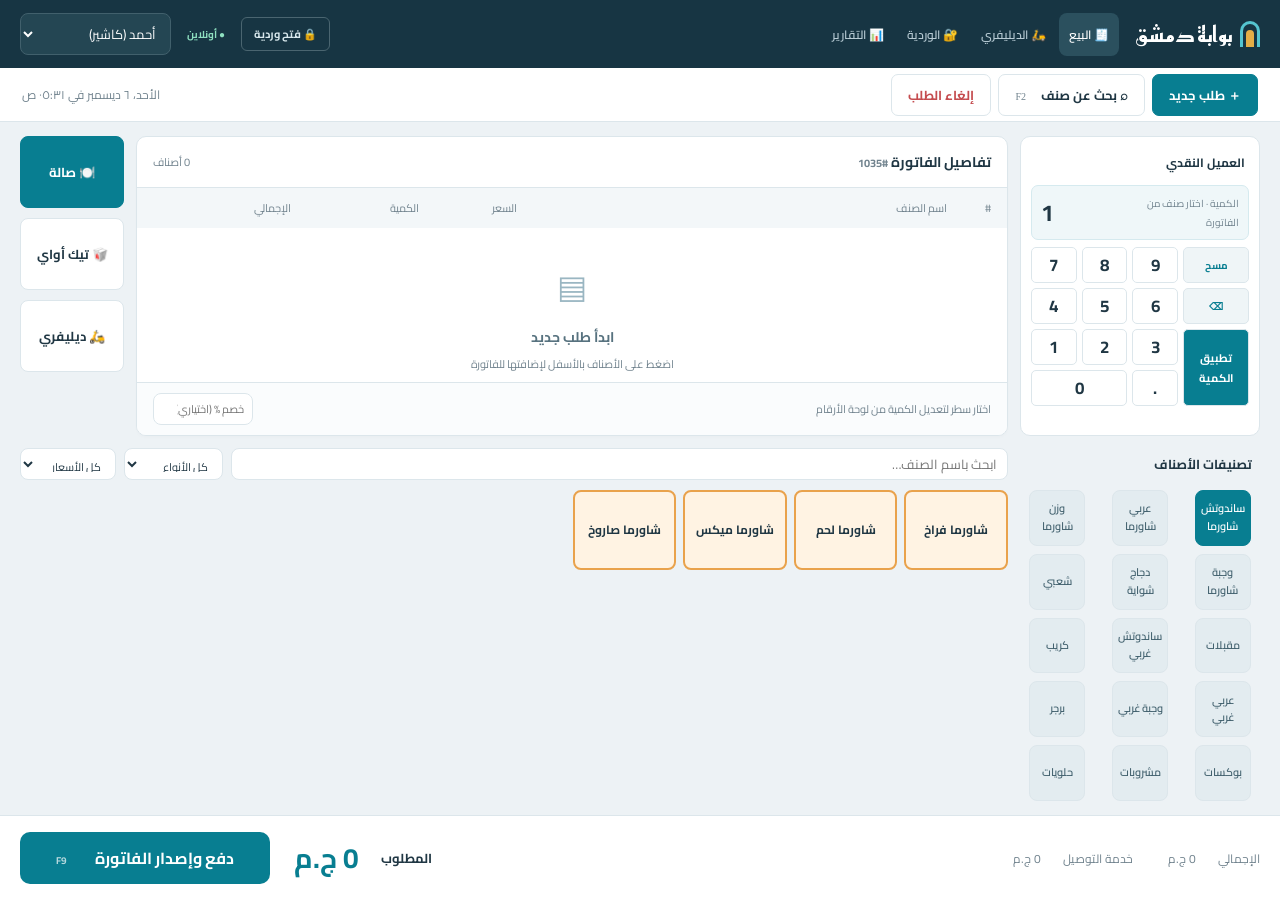
==== index.html @ 47b2bdc2 "Add restaurant POS demo with responsive mobile and tablet layouts" ====
<!DOCTYPE html>
<html lang="ar" dir="rtl">
<head>
<meta charset="utf-8">
<meta name="viewport" content="width=device-width, initial-scale=1, viewport-fit=cover">
<title>بوابة دمشق - نظام الكاشير</title>
<link rel="preconnect" href="https://fonts.googleapis.com">
<link href="https://fonts.googleapis.com/css2?family=Cairo:wght@400;600;700&family=Reem+Kufi:wght@600&display=swap" rel="stylesheet">
<style>
:root{--bg:#ffffff;color-scheme:light;--card:#fff;--tx:#1d2330;--mu:#6b7385;--bd:#e3e6ec;--pr:#0f6b57;--pr2:#e6f3ef;--sf:#e0a100;--ok:#2f9e44;--bad:#e03131;--vf:#e60000;box-sizing:border-box;padding-top:env(safe-area-inset-top,0px);padding-bottom:env(safe-area-inset-bottom,0px)}
*{box-sizing:border-box}html{scroll-padding-top:env(safe-area-inset-top,0px)}
body{margin:0;font-family:Cairo,Tahoma,sans-serif;background:var(--bg);color:var(--tx);font-size:14px}
button,input,select,textarea{font-family:inherit;font-size:inherit;color:var(--tx)}
header{background:var(--card);border-bottom:1px solid var(--bd);display:flex;gap:10px;align-items:center;padding:8px 14px;flex-wrap:wrap;position:sticky;top:env(safe-area-inset-top,0px);z-index:5}
.logo{font-family:'Reem Kufi',Cairo,sans-serif;font-weight:600;color:var(--pr);font-size:21px;display:flex;align-items:center;gap:8px}.arch{width:20px;height:26px;border:3px solid var(--pr);border-bottom:0;border-radius:12px 12px 0 0;display:inline-block;position:relative}.arch:after{content:"";position:absolute;inset:6px 3px 0;background:var(--sf);border-radius:6px 6px 0 0}
nav{display:flex;gap:4px;flex:1;overflow-x:auto}
nav button{border:0;background:none;padding:8px 14px;border-radius:8px;cursor:pointer;font-weight:600;color:var(--mu);white-space:nowrap}
nav button.on{background:var(--pr2);color:var(--pr)}
select,input,textarea{background:var(--card);border:1px solid var(--bd);border-radius:8px;padding:7px 10px}
textarea{resize:none}
.view{display:none;padding:12px}.view.on{display:block}
#v-pos.on{display:grid;grid-template-columns:1fr 360px;gap:12px;height:calc(100dvh - 72px)}
.left{display:flex;flex-direction:column;min-height:0}
.filters{display:flex;gap:8px;flex-wrap:wrap;margin-bottom:8px}
.filters input{flex:1;min-width:160px}
.chips{display:flex;gap:6px;overflow-x:auto;padding-bottom:8px}
.chip{border:1px solid var(--bd);background:var(--card);padding:6px 14px;border-radius:20px;cursor:pointer;white-space:nowrap;font-weight:600}
.chip.on{background:var(--pr);color:#fff;border-color:var(--pr)}
.grid{display:grid;grid-template-columns:repeat(auto-fill,minmax(150px,1fr));gap:8px;overflow:auto;align-content:start;flex:1}
.prod{background:var(--card);border:1px solid var(--bd);border-radius:12px;padding:10px;cursor:pointer;text-align:center;position:relative}
.prod:hover{border-color:var(--pr)}.prod.off{opacity:.4;pointer-events:none}
.prod .em{font-size:30px;width:56px;height:56px;margin:0 auto;display:grid;place-items:center;background:var(--pr2);border-radius:28px 28px 8px 8px}.prod b{display:block;margin:4px 0;font-size:13px}.prod .pr{color:var(--pr);font-weight:700}
.tag{position:absolute;top:6px;left:6px;font-size:10px;padding:1px 6px;border-radius:8px;background:var(--pr2);color:var(--pr)}
.tag.s{background:var(--bd);color:var(--mu)}.av{font-size:11px;color:var(--mu)}
.szs{display:flex;gap:4px;margin-top:6px}.szs button{flex:1;padding:6px 2px;border:1px solid var(--pr);background:var(--pr2);color:var(--pr);border-radius:8px;cursor:pointer;font-weight:700;font-size:12px}.szs button:disabled{opacity:.35}
.cart{background:var(--card);border:1px solid var(--bd);border-radius:12px;display:flex;flex-direction:column;min-height:0;padding:10px}
.seg{display:flex;gap:4px;margin-bottom:8px}
.seg button{flex:1;padding:7px;border:1px solid var(--bd);background:none;border-radius:8px;cursor:pointer;font-weight:600}
.seg button.on{background:var(--pr);color:#fff;border-color:var(--pr)}
.dfields{display:none;gap:6px;flex-direction:column;margin-bottom:8px}.dfields.on{display:flex}
.items{flex:1;overflow:auto;border-top:1px solid var(--bd);border-bottom:1px solid var(--bd);margin:4px 0}
.row{display:flex;align-items:center;gap:6px;padding:7px 0;border-bottom:1px dashed var(--bd)}
.row .n{flex:1}.q{display:flex;align-items:center;gap:4px}
.q button{width:26px;height:26px;border-radius:6px;border:1px solid var(--bd);background:none;cursor:pointer}
.tot div{display:flex;justify-content:space-between;padding:2px 0}.tot .g{font-size:20px;font-weight:700;color:var(--pr)}
.btn{border:0;background:var(--pr);color:#fff;padding:12px;border-radius:10px;font-weight:700;cursor:pointer;width:100%;margin-top:6px}
.btn.g{background:none;color:var(--bad);border:1px solid var(--bd);padding:8px}
.btn.in{width:auto;padding:8px 16px;margin:0}
.empty{text-align:center;color:var(--mu);padding:30px 0}
.cards{display:grid;grid-template-columns:repeat(auto-fill,minmax(210px,1fr));gap:10px;margin-bottom:12px}
.k{background:var(--card);border:1px solid var(--bd);border-radius:12px;padding:12px}
.k small{color:var(--mu)}.k .v{font-size:22px;font-weight:700;margin-top:4px}
.box{background:var(--card);border:1px solid var(--bd);border-radius:12px;padding:12px;margin-bottom:12px;overflow-x:auto}
.box h3{margin:0 0 8px;font-size:15px}
table{width:100%;border-collapse:collapse;min-width:420px}th,td{text-align:right;padding:8px;border-bottom:1px solid var(--bd)}th{color:var(--mu);font-weight:600;font-size:12px}
.bad{color:var(--bad);font-weight:700}.ok{color:var(--ok);font-weight:700}
.bar{height:8px;background:var(--pr);border-radius:4px}
.sm{padding:5px 10px;border:1px solid var(--bd);background:none;border-radius:6px;cursor:pointer}
.sf{display:flex;gap:6px;flex-wrap:wrap;margin-bottom:8px}.sf input,.sf select{flex:1;min-width:110px}
.hint{color:var(--mu);font-size:12px;margin-bottom:6px}
.mod{position:fixed;inset:0;background:#0007;display:none;align-items:center;justify-content:center;z-index:20;padding:12px}.mod.on{display:flex}
.mb{background:var(--card);border-radius:14px;padding:16px;width:100%;max-width:400px;max-height:90vh;overflow:auto}
#em .mb{max-width:480px}
.pay{display:flex;gap:8px;margin:10px 0}.pay button{flex:1;padding:14px;border-radius:10px;border:2px solid var(--bd);background:none;cursor:pointer;font-weight:700}
.pay button.on{border-color:var(--pr);background:var(--pr2)}.pay .vf.on{border-color:var(--vf);background:#e600001a}
.mb input,.mb select{width:100%;margin:4px 0}.mb input[type=checkbox]{width:auto;margin:6px 0 6px 6px}
.vb{border:1px solid var(--bd);border-radius:10px;padding:8px;margin:8px 0}
.ir{display:flex;gap:4px;align-items:center;margin:4px 0}.ir select{flex:1;min-width:0;width:auto}.ir input{width:80px}
.rc{font-family:monospace;font-size:13px;white-space:pre-wrap;direction:rtl}
.two{display:grid;grid-template-columns:1fr 1fr;gap:12px}
.hint{white-space:pre-line}.mb label.hint{display:block;margin-top:6px}
.shb{border:1px solid var(--bd);background:var(--card);padding:6px 12px;border-radius:20px;font-weight:700;cursor:pointer}.shb.on{background:var(--pr2);border-color:var(--pr);color:var(--pr)}
.net{font-size:12px;font-weight:700;cursor:pointer;color:var(--ok)}.net.off{color:var(--bad)}
.st{display:flex;gap:8px;align-items:center;padding:8px 0;border-bottom:1px solid var(--bd)}.st i{font-style:normal;font-weight:700}
.mbar{display:none}:focus-visible{outline:3px solid var(--sf);outline-offset:2px}
@media (pointer:coarse){.q button{width:36px;height:36px}.sm{padding:9px 12px}nav button,.chip,.seg button{padding-top:10px;padding-bottom:10px}}
@media (max-width:860px){#v-pos.on{grid-template-columns:1fr;height:auto;padding-bottom:72px}.grid{max-height:none;overflow:visible}.two{grid-template-columns:1fr}.cart{order:2}header{gap:6px;padding:6px 10px}.mbar{display:flex;position:fixed;bottom:0;inset-inline:0;padding:12px 14px calc(12px + env(safe-area-inset-bottom,0px));background:var(--pr);color:#fff;justify-content:space-between;font-weight:700;z-index:6;cursor:pointer}.view{padding:10px 8px}.mb{padding:12px}.cards{grid-template-columns:1fr 1fr}.sf input,.sf select{min-width:45%}}
@media (prefers-reduced-motion:reduce){*{scroll-behavior:auto!important}}
</style>
<link rel="stylesheet" href="pos-modern.css">
</head>
<body>
<header>
  <span class="logo"><i class="arch"></i>بوابة دمشق</span>
  <nav id="nav">
    <button data-v="pos" class="on">🧾 البيع</button>
    <button data-v="items">🍽️ الأصناف</button>
    <button data-v="stock">📦 المخزن</button>
    <button data-v="del">🛵 الديليفري</button>
    <button data-v="shift">🔐 الوردية</button>
    <button data-v="rep">📊 التقارير</button>
    <button data-v="day">🗓️ إقفال اليوم</button>
  <button data-v="ctl">⚙️ لوحة التحكم</button></nav>
  <button class="shb" id="shb" onclick="shiftBtn()"></button><span class="net" id="net" onclick="toggleNet()" title="اضغط لمحاكاة قطع النت"></span><select id="user" title="تبديل المستخدم (للعرض فقط)"></select>
</header>

<section id="v-pos" class="view on">
  <div class="left">
    <div id="lowb" class="hint" style="color:var(--bad);font-weight:700;display:none"></div><div class="filters">
      <input id="q" placeholder="🔍 ابحث عن صنف...">
      <select id="ft"><option value="">كل الأنواع</option><option value="simple">أصناف عادية</option><option value="combo">أصناف مركبة</option></select>
      <select id="fp"><option value="">كل الأسعار</option><option value="0-30">أقل من 30</option><option value="30-100">30 – 100</option><option value="100-999">أكثر من 100</option></select>
    </div>
    <div class="chips" id="cats"></div>
    <div class="grid" id="grid"></div>
  </div>
  <div class="cart">
    <div class="seg" id="otype">
      <button data-t="dine" class="on">🍽️ صالة</button><button data-t="take">🥡 تيك أواي</button><button data-t="deliv">🛵 ديليفري</button>
    </div>
    <div class="dfields" id="dfields">
      <input id="dph" placeholder="رقم تليفون العميل">
      <input id="dad" placeholder="العنوان">
      <textarea id="dnt" rows="2" placeholder="ملاحظات على الطلب (مثال: من غير مخلل، الدور التالت...)"></textarea>
      <select id="ddr"></select>
    </div>
    <div class="items" id="items"></div>
    <input id="dsc" type="number" min="0" max="100" placeholder="خصم % (اختياري)" oninput="rCart()" style="margin-bottom:6px"><div class="tot">
      <div><span>الإجمالي</span><span id="t1">0</span></div>
      <div><span>خدمة التوصيل</span><span id="t2">0</span></div>
      <div class="g"><span>المطلوب</span><span id="t3">0</span></div>
    </div>
    <button class="btn" id="payb">💰 دفع</button>
    <button class="btn g" id="clr">إلغاء الطلب</button></div><div class="mbar" onclick="$('.cart').scrollIntoView({behavior:'smooth'})"><span id="mc">0 صنف</span><span id="mt">0</span>
  </div>
</section>

<section id="v-items" class="view">
  <div class="box">
    <div style="display:flex;justify-content:space-between;align-items:center;margin-bottom:8px"><h3 style="margin:0">إدارة الأصناف</h3><button class="btn in" id="nib" onclick="openEd(0)">+ صنف جديد</button></div>
    <div class="hint">الصنف المركب بتحدد مكوناته وكمية كل مكوّن، ولما يتباع بتتخصم المكونات من المخزن تلقائيًا. الصنف العادي مرتبط بخامة واحدة. ولو للصنف حجمين ليكل حجم سعره ومكوناته.</div>
    <table id="itt"></table>
  </div>
</section>

<section id="v-stock" class="view">
  <div class="cards" id="stk"></div>
  <div class="box"><h3>إضافة خامة جديدة للمخزن</h3>
    <div class="sf">
      <input id="sn" placeholder="اسم الخامة (مثال: لحمة شاورما)">
      <select id="su"></select>
      <input id="sq" type="number" placeholder="الرصيد الافتتاحي">
      <input id="sm" type="number" placeholder="الحد الأدنى للتنبيه">
      <button class="btn in" onclick="addStock()">+ إضافة</button>
    </div>
    <div class="hint">الكمية والحد الأدنى بوحدة الخامة (كيلو / لتر / قطعة...). في المكونات الكيلو بيتحسب بالجرام واللتر بالمللي.</div>
  </div>
  <div class="box"><h3>أرصدة المخزن</h3><table id="stt"></table></div>
  <div class="box"><h3>آخر حركات المخزن (إضافة / سحب)</h3><table id="mvt"></table></div>
</section>

<section id="v-del" class="view">
  <div class="cards" id="drv"></div>
  <div class="box"><h3>طلبات الديليفري اليوم</h3><table id="dlt"></table></div>
</section>

<section id="v-rep" class="view">
  <div class="cards" id="kp"></div>
  <div class="two">
    <div class="box"><h3>الأكثر مبيعًا</h3><div id="top"></div></div>
    <div class="box"><h3 id="h2">حساب الكاشيرية</h3><table id="byc"></table></div>
  </div>
  <div class="box" id="brb"><h3>حسابات الفروع</h3><table id="byb"></table></div>
  <div class="box"><h3>آخر الفواتير</h3><table id="lst"></table></div>
</section>

<section id="v-shift" class="view"><div class="cards" id="shk"></div><div class="box"><h3>الوردية والدرج</h3><div id="shc"></div></div><div class="box"><h3 id="shh">الورديات</h3><table id="sht"></table></div></section>
<section id="v-day" class="view"><div class="box"><h3 id="dyh"></h3><div id="dyc"></div></div><div class="box"><h3>مطابقة فودافون كاش</h3><table id="vft"></table></div><div class="box"><h3>سجل المراجعة (لا يتمسح)</h3><table id="alt"></table></div></section>
<section id="v-ctl" class="view"></section>
<div class="mod" id="gm"><div class="mb" id="gb"></div></div>
<div class="mod" id="pm"><div class="mb">
  <h3 style="margin:0">الدفع — <span id="pt"></span></h3>
  <div class="pay"><button data-p="cash" class="on">💵 كاش</button><button data-p="vf" class="vf">📱 فودافون كاش</button></div>
  <div id="pcash"><input id="rcv" type="number" placeholder="المبلغ المستلم"><div>الباقي: <b id="chg">0</b></div></div>
  <div id="pvf" style="display:none"><input id="vfn" placeholder="رقم عملية التحويل"><input id="vfw" inputmode="numeric" maxlength="4" placeholder="آخر 4 أرقام من محفظة العميل"></div>
  <button class="btn" id="conf">تأكيد وطباعة الفاتورة</button>
  <button class="btn g" onclick="cls('pm')">رجوع</button>
</div></div>
<div class="mod" id="rm"><div class="mb"><div class="rc" id="rtx"></div><button class="btn" onclick="cls('rm')">طلب جديد</button></div></div>
<div class="mod" id="em"><div class="mb" id="edb"></div></div>

<script>
const $=s=>document.querySelector(s),$$=s=>[...document.querySelectorAll(s)];
const f=n=>(Math.round(n*100)/100).toLocaleString('en')+' ج.م';
const cls=id=>$('#'+id).classList.remove('on'),opn=id=>$('#'+id).classList.add('on');
const BR=['فرع العاشر','فرع الزقازيق','فرع بلبيس'];
const USERS=[
 {id:1,n:'أحمد (كاشير)',r:'c',b:0},{id:2,n:'منى (كاشير)',r:'c',b:1},{id:3,n:'كريم (كاشير)',r:'c',b:2},
 {id:4,n:'مدير فرع العاشر',r:'b',b:0},{id:5,n:'مدير فرع الزقازيق',r:'b',b:1},{id:6,n:'المدير العام',r:'a',b:-1}];
const DRV=['محمود','ياسر','علي','حسن'];
// وحدة المخزن : [الوحدة الصغيرة للمكونات, المعامل]
const U={'كيلو':['جرام',1000],'لتر':['مللي',1000],'قطعة':['قطعة',1],'رغيف':['رغيف',1],'علبة':['علبة',1]};
const S0=(n,u,q,m)=>({n,u,q:q*U[u][1],m:m*U[u][1]});
let ST={bread:S0('عيش صاج','رغيف',300,60),beef:S0('لحمة شاورما','كيلو',25,5),chick:S0('فراخ شاورما','كيلو',30,6),toum:S0('ثومية','كيلو',10,2),veg:S0('خضار (طماطم/خيار/مخلل)','كيلو',15,3),fries:S0('بطاطس','كيلو',20,5),cheese:S0('جبنة','كيلو',6,1.5),pepsi:S0('بيبسي','علبة',120,30),water:S0('مياه','علبة',100,30),lemon:S0('عصير ليمون نعناع','لتر',15,4),bak:S0('بقلاوة','قطعة',60,15)};
const R=s=>s.split(',').map(x=>{const[a,b]=x.split(':');return[a,+b]});
let P=[
 {id:1,n:'ساندوتش شاورما لحمة',c:'ساندوتشات',e:'🌯',s:0,v:[{z:'صغير',p:40,r:R('bread:1,beef:60,toum:20,veg:30')},{z:'كبير',p:65,r:R('bread:1,beef:110,toum:30,veg:50')}]},
 {id:2,n:'ساندوتش شاورما فراخ',c:'ساندوتشات',e:'🌯',s:0,v:[{z:'صغير',p:30,r:R('bread:1,chick:60,toum:20,veg:30')},{z:'كبير',p:50,r:R('bread:1,chick:110,toum:30,veg:50')}]},
 {id:3,n:'عربي شاورما فراخ',c:'وجبات',e:'🍽️',s:0,v:[{z:null,p:120,r:R('chick:200,fries:100,toum:40,veg:80,bread:1')}]},
 {id:4,n:'عربي شاورما لحمة',c:'وجبات',e:'🍽️',s:0,v:[{z:null,p:150,r:R('beef:200,fries:100,toum:40,veg:80,bread:1')}]},
 {id:5,n:'بطاطس مقلية',c:'إضافات',e:'🍟',s:1,v:[{z:null,p:30,r:R('fries:150')}]},
 {id:6,n:'ثومية إضافية',c:'إضافات',e:'🧄',s:1,v:[{z:null,p:5,r:R('toum:30')}]},
 {id:7,n:'جبنة إضافية',c:'إضافات',e:'🧀',s:1,v:[{z:null,p:10,r:R('cheese:30')}]},
 {id:8,n:'بيبسي',c:'مشروبات',e:'🥤',s:1,v:[{z:null,p:20,r:R('pepsi:1')}]},
 {id:9,n:'مياه',c:'مشروبات',e:'💧',s:1,v:[{z:null,p:8,r:R('water:1')}]},
 {id:10,n:'عصير ليمون نعناع',c:'مشروبات',e:'🍋',s:1,v:[{z:null,p:35,r:R('lemon:300')}]},
 {id:11,n:'بقلاوة',c:'حلويات',e:'🍯',s:1,v:[{z:null,p:25,r:R('bak:1')}]}];
let cart=[],otype='dine',cat='الكل',pay='cash',user=USERS[0],orders=[],oid=1000,MV=[],E=null;
let SH=[],sid=0,AL=[],LF=500,OFF=false,DOK=0,GCB,GF,DAYC={},CNT={},DS={},DD={},CFG={float:500,exp:500,disc:10,drv:50};

(function(){let s=7;const r=m=>(s=(s*9301+49297)%233280)/233280*m|0;
 for(let i=0;i<34;i++){const u=USERS[r(3)],its=[],k=1+r(3);let t=0;
  for(let j=0;j<k;j++){const p=P[r(P.length)],v=p.v[r(p.v.length)],q=1+r(2);its.push({n:p.n+(v.z?` (${v.z})`:''),q,p:v.p});t+=v.p*q}
  const ty=['dine','take','deliv'][r(3)],fee=ty=='deliv'?15:0;
  orders.push({id:++oid,t:new Date(Date.now()-r(600)*60000),br:u.b,cs:u.n,ty,pay:r(3)?'cash':'vf',tot:t+fee,fee,its,dr:ty=='deliv'?DRV[r(4)]:null,st:ty=='deliv'?(r(3)?'تم التسليم':'جاري التوصيل'):null})}
})();

const fq=(k,q)=>{q=q===undefined?ST[k].q:q;return +(q/U[ST[k].u][1]).toFixed(2)+' '+ST[k].u};
const avail=v=>Math.min(...v.r.map(([k,q])=>Math.floor(ST[k].q/q)));
const ing=v=>v.r.length?v.r.map(([k,q])=>`${ST[k].n} ${q} ${U[ST[k].u][0]}`).join(' + '):'لم تُحدد وصفة المخزون بعد';
const scope=()=>orders.filter(o=>user.r=='a'||(user.r=='b'&&o.br==user.b)||(user.r=='c'&&o.cs==user.n));
const cats=()=>['الكل',...new Set(P.map(p=>p.c))];
const nm=(p,i)=>p.n+(p.v[i].z?` (${p.v[i].z})`:'');

function init(){
 $('#user').innerHTML=USERS.map(u=>`<option value="${u.id}">${u.n}</option>`).join('');
 $('#user').onchange=e=>{user=USERS.find(u=>u.id==e.target.value);cart=[];applyRole();rAll()};
 $('#su').innerHTML=Object.keys(U).map(u=>`<option>${u}</option>`).join('');
 $('#cats').onclick=e=>{if(e.target.classList.contains('chip')){cat=e.target.textContent;rCats();rGrid()}};
 ['q','ft','fp'].forEach(i=>$('#'+i).oninput=()=>rGrid());
 $('#nav').onclick=e=>{const v=e.target.dataset.v;if(!v)return;go(v)};
 $('#otype').onclick=e=>{const t=e.target.dataset.t;if(!t)return;otype=t;$$('#otype button').forEach(b=>b.classList.toggle('on',b==e.target));$('#dfields').classList.toggle('on',t=='deliv');rCart()};
 $('#ddr').innerHTML=DRV.map(d=>`<option>${d}</option>`).join('');
 $('#clr').onclick=()=>{cart=[];rCart()};
 $('#payb').onclick=()=>{if(!cart.length)return alert('الطلب فاضي');if(!cur())return alert('افتح وردية الأول (الزر في أعلى الشاشة)');if(DAYC[brn()])return alert('اليوم المحاسبي مقفول لهذا الفرع');if(dsc()>CFG.disc&&!DOK)return appr('خصم '+dsc()+'% (الحد '+CFG.disc+'%)',()=>{DOK=1;$('#payb').onclick();DOK=0});if(otype=='deliv'&&(!$('#dph').value||!$('#dad').value))return alert('اكتب رقم التليفون والعنوان');$('#pt').textContent=f(total());$('#rcv').value='';$('#chg').textContent='0';opn('pm')};
 $('.pay').onclick=e=>{const p=e.target.dataset.p;if(!p)return;pay=p;$$('.pay button').forEach(b=>b.classList.toggle('on',b==e.target));$('#pcash').style.display=p=='cash'?'':'none';$('#pvf').style.display=p=='vf'?'':'none'};
 $('#rcv').oninput=()=>$('#chg').textContent=f(Math.max(0,$('#rcv').value-total()));
 $('#conf').onclick=confirmOrder;
 applyRole();rAll();
}
function go(v){$$('#nav button').forEach(b=>b.classList.toggle('on',b.dataset.v==v));$$('.view').forEach(x=>x.classList.remove('on'));$('#v-'+v).classList.add('on');rAll()}
function applyRole(){$$('#nav button').forEach(b=>{if(['items','stock','day'].includes(b.dataset.v))b.style.display=user.r=='c'?'none':''});
 if(user.r=='c'&&['v-items','v-stock','v-day'].some(i=>$('#'+i).classList.contains('on')))go('pos');
 $('#brb').style.display=user.r=='a'?'':'none';$('#nib').style.display=user.r=='a'?'':'none';$('#h2').textContent=user.r=='c'?'ملخص وردية الكاشير':'حساب الكاشيرية'}
const fee=()=>otype=='deliv'?15:0,sub=()=>cart.reduce((a,c)=>a+c.p.v[c.i].p*c.q,0),dsc=()=>Math.min(100,Math.max(0,+$('#dsc').value||0)),total=()=>sub()*(1-dsc()/100)+(cart.length?fee():0);
function rAll(){rCats();rGrid();rCart();rItems();rStock();rDel();rRep();rShift();rDay();rNet();rCtl()}
function rCats(){if(!cats().includes(cat))cat='الكل';$('#cats').innerHTML=cats().map(c=>`<button class="chip ${c==cat?'on':''}">${c}</button>`).join('')}
function rGrid(){
 const q=$('#q').value.trim(),t=$('#ft').value,[lo,hi]=($('#fp').value||'0-9999').split('-').map(Number);
 const L=P.filter(p=>{const pr=Math.min(...p.v.map(v=>v.p));return(cat=='الكل'||p.c==cat)&&p.n.includes(q)&&(!t||(t=='simple')==!!p.s)&&pr>=lo&&pr<=hi});
 $('#grid').innerHTML=L.map(p=>{const sz=p.v.length>1,a=Math.max(...p.v.map(avail));
  return `<div class="prod ${a<=0?'off':''}" ${sz?'':`onclick="add(${p.id},0)"`}><span class="tag ${p.s?'s':''}">${p.s?'عادي':'مركب'}</span><div class="em">${p.e}</div><b>${p.n}</b>`+(sz?`<div class="szs">${p.v.map((v,i)=>`<button ${avail(v)<=0?'disabled':''} onclick="add(${p.id},${i})">${v.z} ${v.p}</button>`).join('')}</div>`:`<div class="pr">${f(p.v[0].p)}</div><div class="av">${a<=0?'نفد':'متاح '+a}</div>`)+'</div>'}).join('')||'<div class="empty">لا توجد نتائج</div>'}
const use=(list)=>{const u={};list.forEach(c=>c.p.v[c.i].r.forEach(([k,q])=>u[k]=(u[k]||0)+q*c.q));return u};
function can(p,i,n){const u=use(cart);p.v[i].r.forEach(([k,q])=>u[k]=(u[k]||0)+q*n);return Object.keys(u).every(k=>ST[k].q>=u[k])}
function add(id,i){const p=P.find(x=>x.id==id);if(!can(p,i,1))return alert('الكمية المتاحة في المخزن لا تكفي');
 const c=cart.find(x=>x.p.id==id&&x.i==i);c?c.q++:cart.push({p,i,q:1});rCart()}
function chg(n,d){const c=cart[n];if(d>0&&!can(c.p,c.i,1))return alert('الكمية غير متاحة');c.q+=d;if(c.q<=0)cart.splice(n,1);rCart()}
function rCart(){
 $('#items').innerHTML=cart.map((c,n)=>`<div class="row"><span>${c.p.e}</span><span class="n">${nm(c.p,c.i)}<br><small style="color:var(--mu)">${f(c.p.v[c.i].p)}</small></span><span class="q"><button onclick="chg(${n},-1)">−</button><b>${c.q}</b><button onclick="chg(${n},1)">+</button></span><b>${f(c.p.v[c.i].p*c.q)}</b></div>`).join('')||'<div class="empty">اختار الأصناف من القائمة</div>';
 $('#t1').textContent=f(sub());$('#t2').textContent=f(cart.length?fee():0);$('#t3').textContent=f(total());$('#mc').textContent=cart.reduce((a,c)=>a+c.q,0)+' صنف — عرض الطلب';$('#mt').textContent=f(total())}
function confirmOrder(){
 if(pay=='cash'&&$('#rcv').value&&+$('#rcv').value<total())return alert('المبلغ المستلم أقل من المطلوب');
 if(pay=='vf'&&!$('#vfn').value)return alert('اكتب رقم العملية');if(pay=='vf'&&(!/^\d{4}$/.test($('#vfw').value)||orders.some(x=>x.ref==$('#vfn').value)))return alert('اكتب آخر 4 أرقام من محفظة العميل، ورقم العملية مينفعش يتكرر');
 const o={id:++oid,t:new Date(),br:user.b<0?0:user.b,cs:user.n,sh:cur().id,disc:dsc(),ref:pay=='vf'?$('#vfn').value:null,q:OFF,ty:otype,pay,tot:total(),fee:otype=='deliv'?15:0,its:cart.map(c=>({n:nm(c.p,c.i),q:c.q,p:c.p.v[c.i].p})),dr:otype=='deliv'?$('#ddr').value:null,st:otype=='deliv'?'جاري التوصيل':null,cn:otype==='dine'?'':(document.getElementById('customer-name')?.value||''),ph:otype==='dine'?'':$('#dph').value,ad:otype==='deliv'?$('#dad').value:'',nt:otype==='dine'?'':$('#dnt').value};
 const u=use(cart);for(const k in u){ST[k].q-=u[k];lg(brn(),k,'بيع',-u[k])}orders.unshift(o);
 const ty={dine:'صالة',take:'تيك أواي',deliv:'ديليفري'}[o.ty];
 $('#rtx').textContent=`   مطعم بوابة دمشق — ${BR[o.br]}\n   فاتورة رقم ${o.id}\n${o.t.toLocaleString('ar-EG')}\nالكاشير: ${o.cs} | ${ty}\n----------------------------\n`+o.its.map(i=>`${i.n} × ${i.q}  =  ${i.p*i.q}`).join('\n')+`\n----------------------------\n`+(o.fee?`توصيل: ${o.fee}\n`:'')+`الإجمالي: ${o.tot} ج.م\nالدفع: ${o.pay=='cash'?'كاش':'فودافون كاش'}`+(o.dr?`\nالسائق: ${o.dr}\n${o.ph} - ${o.ad}`+(o.nt?`\nملاحظات: ${o.nt}`:''):'')+`\n\n   شكرًا لزيارتكم ❤`;
 cart=[];['dph','dad','dnt','vfn','vfw','dsc'].forEach(i=>$('#'+i).value='');cls('pm');opn('rm');rAll()}

/* ===== إدارة الأصناف ===== */
function rItems(){
 $('#itt').innerHTML='<tr><th>الصنف</th><th>النوع</th><th>التصنيف</th><th>الأحجام / الأسعار / المكونات</th><th></th></tr>'+P.map(p=>`<tr><td>${p.e} <b>${p.n}</b></td><td>${p.s?'عادي':'مركب'}</td><td>${p.c}</td><td>${p.v.map(v=>`<div style="margin-bottom:4px"><b>${v.z?v.z+' — ':''}${f(v.p)}</b><br><small style="color:var(--mu)">${ing(v)}</small></div>`).join('')}</td><td style="white-space:nowrap">${user.r=='a'?`<button class="sm" onclick="openEd(${p.id})">تعديل</button> <button class="sm" onclick="delP(${p.id})">حذف</button>`:'<small style="color:var(--mu)">للمدير العام</small>'}</td></tr>`).join('')}
function delP(id){if(user.r!='a'||!confirm('حذف الصنف؟'))return;log('حذف صنف '+id);P=P.filter(p=>p.id!=id);cart=[];rAll()}
function openEd(id){if(user.r!='a')return alert('تعديل الأصناف والأسعار للمدير العام فقط');const p=P.find(x=>x.id==id);
 E=p?JSON.parse(JSON.stringify(p)):{id:0,n:'',c:'ساندوتشات',e:'🌯',s:0,v:[{z:null,p:'',r:[[Object.keys(ST)[0],1]]}]};rEd();opn('em')}
function rEd(){
 $('#edb').innerHTML=`<h3 style="margin:0 0 8px">${E.id?'تعديل صنف':'صنف جديد'}</h3>
 <input placeholder="اسم الصنف" value="${E.n}" oninput="E.n=this.value">
 <div style="display:flex;gap:6px"><input placeholder="إيموجي" value="${E.e}" oninput="E.e=this.value" style="max-width:80px"><input list="cl" placeholder="التصنيف" value="${E.c}" oninput="E.c=this.value"></div>
 <datalist id="cl">${cats().slice(1).map(c=>`<option>${c}</option>`).join('')}</datalist>
 <select onchange="E.s=+this.value;if(E.s)E.v.forEach(v=>v.r=v.r.slice(0,1));rEd()"><option value="0" ${E.s?'':'selected'}>صنف مركب (له مكونات)</option><option value="1" ${E.s?'selected':''}>صنف عادي (مرتبط بخامة واحدة)</option></select>
 <label><input type="checkbox" ${E.v.length>1?'checked':''} onchange="tgSz(this.checked)">الصنف له حجمين (صغير / كبير) بمكونات مختلفة</label>
 ${E.v.map((v,i)=>`<div class="vb"><b>${v.z||'السعر والمكونات'}</b><input type="number" placeholder="السعر" value="${v.p}" oninput="E.v[${i}].p=+this.value">`+v.r.map((x,j)=>`<div class="ir"><select onchange="E.v[${i}].r[${j}][0]=this.value;rEd()">${Object.keys(ST).map(k=>`<option value="${k}" ${k==x[0]?'selected':''}>${ST[k].n}</option>`).join('')}</select><input type="number" value="${x[1]}" oninput="E.v[${i}].r[${j}][1]=+this.value"><span>${U[ST[x[0]].u][0]}</span>${E.s?'':`<button class="sm" onclick="E.v[${i}].r.splice(${j},1);rEd()">✕</button>`}</div>`).join('')+(E.s?'':`<button class="sm" onclick="E.v[${i}].r.push([Object.keys(ST)[0],1]);rEd()">+ إضافة مكوّن</button>`)+'</div>').join('')}
 <button class="btn" onclick="saveP()">حفظ الصنف</button><button class="btn g" onclick="cls('em')">إلغاء</button>`}
function tgSz(on){const b=E.v[0];E.v=on?[{z:'صغير',p:b.p,r:JSON.parse(JSON.stringify(b.r))},{z:'كبير',p:b.p,r:JSON.parse(JSON.stringify(b.r))}]:[{z:null,p:b.p,r:b.r}];rEd()}
function saveP(){
 if(!E.n.trim()||!E.c.trim())return alert('اكتب اسم الصنف والتصنيف');
 if(E.v.some(v=>!(v.p>0)||!v.r.length||v.r.some(x=>!(x[1]>0))))return alert('راجع السعر والمكونات وكمياتها');
 if(E.id)P=P.map(p=>p.id==E.id?E:p);else{E.id=Math.max(0,...P.map(p=>p.id))+1;P.push(E)}
 cart=[];cls('em');rAll()}

/* ===== المخزن ===== */
function addStock(){const n=$('#sn').value.trim(),u=$('#su').value;if(!n)return alert('اكتب اسم الخامة');
 const k='k'+Date.now();ST[k]=S0(n,u,+$('#sq').value||0,+$('#sm').value||0);
 if(ST[k].q)MV.unshift({t:new Date(),k,d:1,q:ST[k].q,by:user.n});['sn','sq','sm'].forEach(i=>$('#'+i).value='');rAll()}
function mv(k,d){const n=+prompt(`${d>0?'كمية الإضافة':'كمية السحب'} من ${ST[k].n} (بـ ${ST[k].u}):`,'1');if(!(n>0))return;
 const q=n*U[ST[k].u][1];if(d<0&&q>ST[k].q)return alert('الرصيد لا يكفي');
 ST[k].q+=d*q;MV.unshift({t:new Date(),k,d,q,by:user.n});rAll()}
function rStock(){
 const ks=Object.keys(ST),low=ks.filter(k=>ST[k].q<=ST[k].m);
 $('#stk').innerHTML=`<div class="k"><small>عدد الخامات</small><div class="v">${ks.length}</div></div><div class="k"><small>خامات تحت الحد الأدنى</small><div class="v ${low.length?'bad':'ok'}">${low.length}</div></div><div class="k"><small>حركات يدوية</small><div class="v">${MV.length}</div></div>`;
 $('#stt').innerHTML='<tr><th>الخامة</th><th>الرصيد</th><th>الحد الأدنى</th><th>الحالة</th><th></th></tr>'+ks.map(k=>`<tr><td>${ST[k].n}</td><td><b>${fq(k)}</b></td><td>${fq(k,ST[k].m)}</td><td class="${ST[k].q<=ST[k].m?'bad':'ok'}">${ST[k].q<=ST[k].m?'⚠ يحتاج توريد':'متوفر'}</td><td style="white-space:nowrap"><button class="sm" onclick="mv('${k}',1)">+ إضافة</button> <button class="sm" onclick="mv('${k}',-1)">− سحب</button></td></tr>`).join('');
 $('#mvt').innerHTML='<tr><th>الوقت</th><th>الخامة</th><th>الحركة</th><th>الكمية</th><th>بواسطة</th></tr>'+(MV.slice(0,8).map(m=>`<tr><td>${m.t.toLocaleTimeString('ar-EG',{hour:'2-digit',minute:'2-digit'})}</td><td>${ST[m.k].n}</td><td class="${m.d>0?'ok':'bad'}">${m.d>0?'إضافة':'سحب'}</td><td>${fq(m.k,m.q)}</td><td>${m.by}</td></tr>`).join('')||'<tr><td colspan=5 class="empty">لا توجد حركات بعد</td></tr>')}

/* ===== الديليفري ===== */
function rDel(){
 const L=scope().filter(o=>o.ty=='deliv'&&!o.void);
 $('#drv').innerHTML=DRV.map(d=>{const m=L.filter(o=>o.dr==d),cash=m.filter(o=>o.pay=='cash'&&!o.stl).reduce((a,o)=>a+o.tot,0);
  return `<div class="k"><b>🛵 ${d}</b><div style="margin-top:6px">استلم اليوم: <b>${m.length}</b> طلب</div><div>تم تسليم: <b class="ok">${m.filter(o=>o.st=='تم التسليم').length}</b> | معلق: <b class="bad">${m.filter(o=>o.st!='تم التسليم').length}</b></div><div>كاش مطلوب توريده: <b>${f(cash)}</b></div><div>نسبته من التوصيل: ${shr(d)}%${user.r=='a'?` <button class="sm" onclick="setShr('${d}')">✎</button>`:''}</div>${DD[d]?`<div class="bad">رصيد فروق: ${f(DD[d])}</div>`:''}<button class="btn in" style="margin-top:8px" onclick="settle('${d}')">تسوية السائق</button></div>`}).join('');
 $('#dlt').innerHTML='<tr><th>#</th><th>الوقت</th><th>السائق</th><th>بيانات العميل / ملاحظات</th><th>الإجمالي</th><th>الدفع</th><th>الحالة</th></tr>'+(L.map(o=>`<tr><td>${o.id}</td><td>${o.t.toLocaleTimeString('ar-EG',{hour:'2-digit',minute:'2-digit'})}</td><td>${o.dr}</td><td>${o.ph?`${o.ph}<br><small>${o.ad||''}</small>`:'—'}${o.nt?`<br><small style="color:var(--pr)">📝 ${o.nt}</small>`:''}</td><td>${f(o.tot)}</td><td>${o.pay=='cash'?'كاش':'فودافون'}</td><td>${o.st=='تم التسليم'?'<span class="ok">تم التسليم</span>':`<button class="sm" onclick="dlv(${o.id})">تأكيد التسليم</button>`}</td></tr>`).join('')||'<tr><td colspan=7 class="empty">لا يوجد</td></tr>')}
function dlv(id){orders.find(o=>o.id==id).st='تم التسليم';rDel()}

/* ===== التقارير ===== */
function rRep(){
 if(user.r=='c'&&cur()){['top','byc','byb','lst'].forEach(i=>$('#'+i).innerHTML='');$('#kp').innerHTML='<div class="k"><b>🔒 إجمالي المبيعات بيظهر بعد قفل الوردية</b><br><small>ده بيخلّي عدّ الدرج صادق</small></div>';return}
 const L=scope().filter(o=>!o.void),S=L.reduce((a,o)=>a+o.tot,0),C=L.filter(o=>o.pay=='cash').reduce((a,o)=>a+o.tot,0);
 const sc={c:'ورديتك الحالية',b:BR[user.b],a:'كل الفروع'}[user.r];
 $('#kp').innerHTML=[['النطاق',sc],['إجمالي المبيعات',f(S)],['عدد الفواتير',L.length],['متوسط الفاتورة',f(L.length?S/L.length:0)],['كاش في الدرج',f(C)],['فودافون كاش',f(S-C)]].map(a=>`<div class="k"><small>${a[0]}</small><div class="v">${a[1]}</div></div>`).join('');
 const T={};L.forEach(o=>o.its.forEach(i=>T[i.n]=(T[i.n]||0)+i.q));const tp=Object.entries(T).sort((a,b)=>b[1]-a[1]).slice(0,6),mx=tp[0]?tp[0][1]:1;
 $('#top').innerHTML=tp.map(([n,q])=>`<div style="margin-bottom:8px">${n} — <b>${q}</b><div class="bar" style="width:${q/mx*100}%"></div></div>`).join('')||'<div class="empty">لا بيانات</div>';
 const grp=(key,names)=>{const G={};L.forEach(o=>{const k=key(o);G[k]=G[k]||{n:0,c:0,v:0};G[k].n++;o.pay=='cash'?G[k].c+=o.tot:G[k].v+=o.tot});return '<tr><th>الاسم</th><th>فواتير</th><th>كاش</th><th>فودافون</th><th>الإجمالي</th></tr>'+Object.entries(G).map(([k,g])=>`<tr><td>${names?names[k]:k}</td><td>${g.n}</td><td>${f(g.c)}</td><td>${f(g.v)}</td><td><b>${f(g.c+g.v)}</b></td></tr>`).join('')};
 $('#byc').innerHTML=grp(o=>o.cs);$('#byb').innerHTML=grp(o=>o.br,BR);
 $('#lst').innerHTML='<tr><th>#</th><th>الفرع</th><th>الكاشير</th><th>النوع</th><th>الدفع</th><th>الإجمالي</th><th></th></tr>'+scope().slice(0,8).map(o=>`<tr><td>${o.id}</td><td>${BR[o.br]}</td><td>${o.cs}</td><td>${{dine:'صالة',take:'تيك أواي',deliv:'ديليفري'}[o.ty]}</td><td>${o.pay=='cash'?'كاش':'فودافون'}</td><td>${o.void?'<s>'+f(o.tot)+'</s> ملغية':f(o.tot)}</td><td>${o.void?'':`<button class="sm" onclick="voidO(${o.id})">إلغاء</button>`}</td></tr>`).join('')}
orders.forEach(o=>{o.stl=1;o.vv=1;o.sh=0;if(o.ty=='deliv')o.st='تم التسليم'});
const PIN=['1234','9999'],sum=a=>a.reduce((x,y)=>x+y,0),tm=d=>d.toLocaleTimeString('ar-EG',{hour:'2-digit',minute:'2-digit'});
const cur=()=>SH.find(s=>s.uid==user.id&&s.st=='open'),brn=()=>user.b<0?0:user.b,shr=d=>DS[d]??CFG.drv,pend=()=>orders.filter(o=>o.q).length;
const log=t=>AL.unshift({t:new Date(),u:user.n,x:t});
const expd=s=>s.float+sum(orders.filter(o=>o.sh==s.id&&o.pay=='cash'&&o.ty!='deliv'&&!o.void).map(o=>o.tot))+sum(s.sl.map(x=>x.got))-sum(s.ex.map(x=>x.a))-sum(s.dr.map(x=>x.a));
function dlg(t,F,ok,cb,note){GCB=cb;GF=F;$('#gb').innerHTML=`<h3 style="margin:0 0 6px">${t}</h3>${note?`<div class="hint">${note}</div>`:''}`+F.map(x=>`<label class="hint">${x.l}</label>`+(x.o?`<select id="g_${x.k}">${x.o.map(o=>`<option>${o}</option>`).join('')}</select>`:`<input id="g_${x.k}" type="${x.t||'text'}" value="${x.d??''}">`)).join('')+`<button class="btn" onclick="gok()">${ok}</button><button class="btn g" onclick="cls('gm')">إلغاء</button>`;opn('gm');setTimeout(()=>{const i=$('#gb input');i&&i.focus()},50)}
function gok(){const v={};GF.forEach(x=>v[x.k]=$('#g_'+x.k).value);if(GCB(v)!==false)cls('gm')}
function appr(t,cb){if(user.r!='c')return cb();dlg('موافقة المدير: '+t,[{k:'p',l:'الرقم السري للمدير (للديمو: 1234)',t:'password'}],'موافقة',v=>{if(!PIN.includes(v.p)){alert('رقم سري غير صحيح');return false}log('موافقة مدير: '+t);setTimeout(cb,0)})}
function shiftBtn(){const s=cur();s?closeShift(s):openShift()}
function openShift(){if(DAYC[brn()])return alert('اليوم مقفول لهذا الفرع');dlg('فتح وردية',[{k:'c',l:'عدّ الدرج واكتب المبلغ الفعلي',t:'number'}],'فتح الوردية',v=>{const c=+v.c;if(isNaN(c)||v.c==='')return false;const d=c-LF;SH.push({id:++sid,uid:user.id,u:user.n,br:brn(),open:new Date(),float:c,diffO:d,ex:[],dr:[],sl:[],st:'open'});log('فتح وردية، فرق الافتتاح '+d);rAll();if(d)setTimeout(()=>alert(`فرق افتتاح ${f(d)} عن المتوقع. اتسجّل وهيتبلّغ بيه المدير.`),0)},`المتوقع في الدرج حسب الوردية السابقة: ${f(LF)}`)}
function closeShift(s){const p=orders.filter(o=>o.br==s.br&&o.ty=='deliv'&&o.pay=='cash'&&!o.stl&&!o.void).length;p?appr(`نقل ${p} طلب ديليفري غير مسوّى للوردية اللي بعدها`,()=>askClose(s,p)):askClose(s,0)}
function askClose(s,p){dlg('قفل الوردية',[{k:'c',l:'عدّ الدرج واكتب المبلغ الفعلي',t:'number'}],'قفل الوردية',v=>{const c=+v.c;if(isNaN(c)||v.c==='')return false;s.cnt=c;s.xp=expd(s);s.diff=c-s.xp;s.hand=Math.max(0,c-CFG.float);s.moved=p;s.st='wait';LF=Math.min(CFG.float,c);log(`قفل وردية ${s.u}، فرق ${s.diff}`);rAll();setTimeout(()=>alert(`المتوقع ${f(s.xp)} | الفعلي ${f(c)}
${s.diff<0?'عجز':s.diff>0?'زيادة':'مطابق'} ${f(Math.abs(s.diff))}${p?`
طلبات ديليفري منقولة: ${p}`:''}
سلّم ${f(s.hand)} لمدير الفرع وسيب العهدة في الدرج.`),0)},'المتوقع في الدرج مخفي لحد ما تدخل الرقم (قفل أعمى)')}
function expense(k){const s=cur();if(!s)return alert('افتح وردية الأول');dlg(k?'سحب فائض من الدرج':'مصروف من الدرج',[{k:'a',l:'المبلغ',t:'number'},{k:'r',l:'السبب (إجباري)'}],'تسجيل',v=>{const a=+v.a;if(!(a>0)||!v.r.trim()){alert('اكتب المبلغ والسبب');return false}const go=()=>{(k?s.dr:s.ex).push({a,r:v.r});log((k?'سحب فائض ':'مصروف ')+a+' — '+v.r);rAll()};setTimeout(()=>(k||a>CFG.exp)?appr((k?'سحب فائض ':'مصروف فوق الحد ')+a,go):go(),0)},`مصروف أكبر من ${f(CFG.exp)} يحتاج رقم سري المدير`)}
function handover(id){const s=SH.find(x=>x.id==id);dlg('استلام كاش من '+s.u,[{k:'g',l:'المبلغ اللي عدّيته',t:'number'},{k:'p',l:'رقمك السري',t:'password'}],'تأكيد الاستلام',v=>{if(!PIN.includes(v.p)){alert('رقم سري غير صحيح');return false}const g=+v.g;if(isNaN(g)||v.g==='')return false;s.dh=g-s.hand;s.st='closed';log(`استلام كاش ${f(g)} من ${s.u}، فرق التسليم ${s.dh}`);rAll()},`المفروض يسلّم ${f(s.hand)} (بعد العهدة)`)}
function rShift(){const s=cur(),L=SH.filter(x=>user.r=='a'||(user.r=='b'&&x.br==user.b)||x.uid==user.id);
 $('#shk').innerHTML=s?`<div class="k"><small>العهدة وقت الفتح</small><div class="v">${f(s.float)}</div></div><div class="k"><small>فواتير الوردية</small><div class="v">${orders.filter(o=>o.sh==s.id&&!o.void).length}</div></div><div class="k"><small>مصروفات وسحوبات</small><div class="v">${f(sum(s.ex.map(x=>x.a))+sum(s.dr.map(x=>x.a)))}</div></div>`:'';
 $('#shc').innerHTML=s?`<div class="st"><i>🟢 وردية ${s.u} مفتوحة من ${tm(s.open)}</i></div><div style="display:flex;gap:8px;flex-wrap:wrap;margin-top:10px"><button class="btn in" onclick="expense(0)">+ مصروف من الدرج</button><button class="btn in" onclick="expense(1)">سحب فائض (بحضور المدير)</button><button class="btn in" style="background:var(--bad)" onclick="shiftBtn()">قفل الوردية</button></div>`:`<div class="empty">مفيش وردية مفتوحة. افتح وردية عشان تبدأ البيع.<br><br><button class="btn in" onclick="shiftBtn()">فتح وردية</button></div>`;
 $('#shh').textContent=user.r=='c'?'ورديتي':'ورديات الفرع';
 $('#sht').innerHTML='<tr><th>الكاشير</th><th>فتح</th><th>فرق الافتتاح</th><th>عجز / زيادة القفل</th><th>فرق التسليم</th><th>الحالة</th></tr>'+(L.map(x=>`<tr><td>${x.u}</td><td>${tm(x.open)}</td><td>${f(x.diffO)}</td><td>${x.st=='open'?'—':`<b class="${x.diff<0?'bad':x.diff>0?'ok':''}">${f(x.diff)}</b>`}</td><td>${x.dh===undefined?'—':f(x.dh)}</td><td>${x.st=='open'?'مفتوحة':x.st=='closed'?'مقفولة':user.r=='c'?'في انتظار تسليم الكاش':`<button class="sm" onclick="handover(${x.id})">استلام ${f(x.hand)}</button>`}</td></tr>`).join('')||'<tr><td colspan=6 class="empty">لا توجد ورديات</td></tr>')}
function settle(d){const s=cur();if(!s)return alert('افتح وردية الأول عشان تستلم الكاش');const L=orders.filter(o=>o.br==s.br&&o.dr==d&&o.pay=='cash'&&!o.stl&&!o.void&&o.st=='تم التسليم');if(!L.length)return alert('مفيش طلبات مسلّمة محتاجة تسوية. أكّد تسليم الطلبات الأول.');const cash=sum(L.map(o=>o.tot)),sh=sum(L.map(o=>o.fee))*shr(d)/100,due=cash-sh,mv=L.filter(o=>o.sh!=s.id).length;dlg('تسوية '+d,[{k:'g',l:'المبلغ اللي سلّمه السائق فعلًا',t:'number'}],'تأكيد التسوية',v=>{const g=+v.g;if(isNaN(g)||v.g==='')return false;const df=g-due;L.forEach(o=>o.stl=1);s.sl.push({d,got:g,due,df,sh});DD[d]=(DD[d]||0)+df;log(`تسوية ${d}: فرق ${df}`);rAll();if(df)setTimeout(()=>alert(`فرق ${f(df)} اتسجّل على السائق ${d}`),0)},`${L.length} طلب كاش = ${f(cash)}${mv?` (منهم ${mv} منقول من وردية سابقة)`:''}
نسبة السائق ${shr(d)}% من التوصيل = ${f(sh)}
المطلوب منه توريده: ${f(due)}`)}
function setShr(d){dlg('نسبة '+d+' من التوصيل',[{k:'p',l:'النسبة %',t:'number'}],'حفظ',v=>{if(!(+v.p>=0&&+v.p<=100))return false;DS[d]=+v.p;log(`نسبة ${d} = ${v.p}%`);rAll()})}
function voidO(id){const o=orders.find(x=>x.id==id);dlg('إلغاء فاتورة '+id,[{k:'r',l:'سبب الإلغاء (إجباري)'}],'إلغاء الفاتورة',v=>{if(!v.r.trim())return false;setTimeout(()=>appr('إلغاء فاتورة '+id,()=>{o.void=1;log('إلغاء فاتورة '+id+' — '+v.r);rAll()}),0)},'الفاتورة مش بتتمسح، بتفضل ظاهرة كملغية')}
function setCfg(){dlg('إعدادات النظام',[{k:'a',l:'العهدة القياسية',t:'number'},{k:'b',l:'حد المصروف بدون موافقة',t:'number'},{k:'c',l:'أقصى خصم للكاشير %',t:'number'},{k:'d',l:'نسبة السائق الافتراضية %',t:'number'}],'حفظ',v=>{CFG={float:+v.a||CFG.float,exp:+v.b||CFG.exp,disc:v.c===''?CFG.disc:+v.c,drv:+v.d||CFG.drv};log('تعديل الإعدادات');rAll()},`الحالي: عهدة ${CFG.float} | مصروف ${CFG.exp} | خصم ${CFG.disc}% | سائق ${CFG.drv}%`)}
function vfv(id,ok){const o=orders.find(x=>x.id==id);o.vv=ok?1:'x';log('مطابقة فودافون فاتورة '+id+(ok?' ✔':' غير مطابقة'));rAll()}
function countStock(){dlg('عدّ المخزن',[{k:'b',l:'لحمة شاورما الفعلية (كيلو)',t:'number'},{k:'c',l:'فراخ شاورما الفعلية (كيلو)',t:'number'}],'حفظ العدّ',v=>{if(v.b===''||v.c==='')return false;CNT[brn()]={b:+v.b-ST.beef.q/1000,c:+v.c-ST.chick.q/1000};log('عدّ المخزن');rAll()},`الرصيد بالنظام: لحمة ${fq('beef')} | فراخ ${fq('chick')}`)}
function dayClose(){const b=brn(),O=orders.filter(o=>o.br==b&&!o.void),df=sum(SH.filter(s=>s.br==b).map(s=>s.diff||0));DAYC[b]={t:new Date()};log('إقفال يوم '+BR[b]);rAll();alert(`تقرير إقفال ${BR[b]}
المبيعات ${f(sum(O.map(o=>o.tot)))}
كاش ${f(sum(O.filter(o=>o.pay=='cash').map(o=>o.tot)))}
فودافون ${f(sum(O.filter(o=>o.pay=='vf').map(o=>o.tot)))}
عجز / زيادة الورديات ${f(df)}
اتبعت للمدير العام.`)}
function reopen(){delete DAYC[brn()];log('إعادة فتح يوم '+BR[brn()]);rAll()}
function rDay(){const b=brn(),A=SH.filter(s=>s.br==b),vf=orders.filter(o=>o.br==b&&o.pay=='vf'&&!o.void),c=CNT[b],cl=DAYC[b];
 const ck=[[!A.some(s=>s.st!='closed'),'كل الورديات اتقفلت واتسلّم كاشها للمدير'],[!orders.some(o=>o.br==b&&o.ty=='deliv'&&o.pay=='cash'&&!o.stl&&!o.void),'تسويات السواقين خلصت'],[vf.every(o=>o.vv),'فودافون كاش اتطابق بالكامل'],[!!c,'عدّ المخزن (لحمة وفراخ)'+(c?` — فرق اللحمة ${+c.b.toFixed(2)} كجم، الفراخ ${+c.c.toFixed(2)} كجم`:'')],[!pend(),'كل الفواتير اترفعت للسيرفر']],ok=ck.every(x=>x[0]);
 $('#dyh').textContent='إقفال يوم '+BR[b]+' (اليوم المحاسبي من 6 ص لحد 5:59 ص)';
 $('#dyc').innerHTML=ck.map((x,i)=>`<div class="st"><span>${x[0]?'✅':'⬜'}</span><span style="flex:1">${x[1]}</span>${i==3&&!cl?'<button class="sm" onclick="countStock()">عدّ المخزن</button>':''}</div>`).join('')+(cl?`<div class="st"><i class="ok">🔒 اليوم اتقفل ${tm(cl.t)}</i>${user.r=='a'?'<button class="sm" onclick="reopen()">إعادة فتح (مدير عام)</button>':''}</div>`:`<button class="btn" ${ok?'':'disabled style="opacity:.4"'} onclick="dayClose()">إقفال اليوم</button>`)+(user.r=='a'?'<button class="btn g" style="color:var(--tx)" onclick="setCfg()">⚙ إعدادات النظام (العهدة، حد المصروف، الخصم، نسبة السواق)</button>':'');
 $('#vft').innerHTML='<tr><th>#</th><th>رقم العملية</th><th>الكاشير</th><th>المبلغ</th><th>الحالة</th></tr>'+(vf.map(o=>`<tr><td>${o.id}</td><td>${o.ref||'—'}</td><td>${o.cs}</td><td>${f(o.tot)}</td><td>${o.vv==1?'<span class="ok">مطابقة</span>':o.vv=='x'?'<span class="bad">غير مطابقة (عجز على الكاشير)</span>':`<button class="sm" onclick="vfv(${o.id},1)">مطابقة</button> <button class="sm" onclick="vfv(${o.id},0)">غير مطابقة</button>`}</td></tr>`).join('')||'<tr><td colspan=5 class="empty">لا يوجد</td></tr>');
 $('#alt').innerHTML='<tr><th>الوقت</th><th>المستخدم</th><th>الحدث</th></tr>'+(AL.slice(0,10).map(a=>`<tr><td>${tm(a.t)}</td><td>${a.u}</td><td>${a.x}</td></tr>`).join('')||'<tr><td colspan=3 class="empty">لا أحداث بعد</td></tr>')}
function toggleNet(){OFF=!OFF;if(!OFF)orders.forEach(o=>o.q=false);rAll()}
addEventListener('offline',()=>{OFF=true;rAll()});addEventListener('online',()=>{if(OFF)toggleNet()});
function rNet(){const n=$('#net'),s=cur();n.className='net'+(OFF?' off':'');n.textContent=OFF?`● أوفلاين — ${pend()} فاتورة لسه`:'● أونلاين';$('#shb').className='shb'+(s?' on':'');$('#shb').textContent=s?'🟢 وردية مفتوحة':'🔒 فتح وردية'}
window.alert=m=>{let t=$('#toast');if(!t){t=document.createElement('div');t.id='toast';t.style.cssText='position:fixed;inset-inline:12px;bottom:calc(16px + env(safe-area-inset-bottom,0px));max-width:420px;margin-inline:auto;background:#1d2330;color:#fff;padding:12px 16px;border-radius:12px;z-index:50;white-space:pre-line;font-weight:600;cursor:pointer;display:none';t.onclick=()=>t.style.display='none';document.body.appendChild(t)}t.textContent=m;t.style.display='block';clearTimeout(t._h);t._h=setTimeout(()=>t.style.display='none',8000)};
function mv(k,d){const u=ST[k].u;dlg((d>0?'إضافة إلى ':'سحب من ')+ST[k].n,[{k:'n',l:'الكمية بـ'+u,t:'number'}],d>0?'تأكيد الإضافة':'تأكيد السحب',v=>{const n=+v.n;if(!(n>0)){alert('اكتب كمية أكبر من صفر');return false}const q=n*U[u][1];if(d<0&&q>ST[k].q){alert('الرصيد مش كفاية. المتاح '+fq(k));return false}ST[k].q+=d*q;MV.unshift({t:new Date(),k,d,q,by:user.n});log((d>0?'إضافة ':'سحب ')+fq(k,q)+' — '+ST[k].n);rAll()},'الرصيد الحالي: '+fq(k))}
function delP(id){if(user.r!='a')return;dlg('حذف الصنف',[],'حذف',()=>{P=P.filter(p=>p.id!=id);cart=[];log('حذف صنف '+id);rAll()},'متأكد من حذف الصنف؟')}
USERS.push({id:7,n:'أمين المخزن الرئيسي',r:'s',b:-1});
let W={main:{},0:{},1:{},2:{}},MM={0:{},1:{},2:{}},SUP={},REQ=[],DR={},LG=[],rid=0,WSEL='main';
const PR0={beef:['مورد اللحوم',400],chick:['مورد الدواجن',120],toum:['مورد الصوصات',90],veg:['سوق الخضار',25],fries:['مورد المجمدات',40],cheese:['مورد الألبان',180],bread:['مخبز الصاج',1.5],pepsi:['موزّع المشروبات',8],water:['موزّع المشروبات',3],lemon:['مورد العصائر',20],bak:['حلواني الشام',8]};
function wire(k){const o=ST[k];Object.defineProperty(o,'q',{get:()=>W[brn()][k],set:x=>{W[brn()][k]=x},configurable:true,enumerable:true});Object.defineProperty(o,'m',{get:()=>MM[brn()][k]?MM[brn()][k].m:0,configurable:true,enumerable:true})}
Object.keys(ST).forEach(k=>{const q=ST[k].q,m=ST[k].m,p=PR0[k]||['',0];W.main[k]=q*4;[0,1,2].forEach(i=>{W[i][k]=q;MM[i][k]={m,x:q}});SUP[k]={s:p[0],p:p[1]};wire(k)});
const lg=(w,k,ty,q,r)=>LG.unshift({t:new Date(),w,k,ty,q,bal:W[w][k],by:user.n,r});
[[1,'beef','هالك',-1500,'باظ'],[2,'chick','جرد',-2000,'فرق جرد إقفال اليوم'],[0,'toum','فرق استلام',-500,'مشحون أكتر من المستلم'],[0,'beef','بيع',-6000,''],[1,'beef','بيع',-5000,''],[2,'beef','بيع',-5500,'']].forEach(([w,k,ty,q,r])=>LG.push({t:new Date(Date.now()-36e5),w,k,ty,q,bal:W[w][k],by:'بيانات تجريبية',r}));
function applyRole(){const A=['pos','items','stock','del','shift','rep','day','ctl'],vis={c:['pos','del','shift','rep'],b:A.slice(0,7),a:A,s:['stock']}[user.r];$$('#nav button').forEach(b=>b.style.display=vis.includes(b.dataset.v)?'':'none');const on=$('.view.on').id.slice(2);if(!vis.includes(on))go(vis[0]);$('#brb').style.display=user.r=='a'?'':'none';$('#nib').style.display=user.r=='a'?'':'none';$('#h2').textContent=user.r=='c'?'ملخص وردية الكاشير':'حساب الكاشيرية';$('#shb').style.display=user.r=='s'?'none':''}
function needAdmin(t,cb){dlg('اعتماد المدير العام: '+t,[{k:'p',l:'الرقم السري للمدير العام (للديمو: 9999)',t:'password'}],'اعتماد',v=>{if(v.p!='9999'){alert('رقم سري غير صحيح');return false}log('اعتماد مدير عام: '+t);setTimeout(cb,0)})}
function mvx(w,k,t){const u=ST[k].u,f_=U[u][1],T={in:'توريد من مورد',out:'سحب',waste:'هالك',adj:'جرد / تسوية رصيد'}[t],F=[{k:'n',l:(t=='adj'?'الرصيد الفعلي بعد العدّ (':'الكمية (')+u+')',t:'number'}];if(t=='waste')F.push({k:'r',l:'سبب الهالك (إجباري)',o:['اتشال','باظ','وقع','أخرى']});if(t=='adj')F.push({k:'r',l:'السبب (إجباري)'});
 dlg(T+' — '+ST[k].n,F,'تأكيد',v=>{const n=+v.n;if(v.n===''||isNaN(n)||n<0||(t!='adj'&&n==0)){alert('اكتب كمية صحيحة');return false}if(t=='adj'&&!(v.r||'').trim()){alert('اكتب سبب التسوية');return false}
  const q=n*f_,cu=W[w][k];if((t=='out'||t=='waste')&&q>cu){alert('الرصيد مش كفاية. المتاح '+fq(k,cu));return false}
  const go=()=>{const d=t=='in'?q:t=='adj'?q-cu:-q;W[w][k]=cu+d;lg(w,k,{in:'توريد',out:'سحب',waste:'هالك',adj:'جرد'}[t],d,v.r);rAll()};
  if(t=='adj'&&w==='main'&&user.r=='s')setTimeout(()=>needAdmin('تسوية جرد الرئيسي — '+ST[k].n,go),0);else go()},'الرصيد الحالي: '+fq(k,W[w][k]))}
function addDraft(k){const w=user.r=='b'?user.b:WSEL;dlg('طلب توريد: '+ST[k].n,[{k:'n',l:'الكمية المطلوبة ('+ST[k].u+')',t:'number',d:+(Math.max(MM[w][k].x-W[w][k],0)/U[ST[k].u][1]).toFixed(2)}],'أضف للطلب',v=>{const n=+v.n;if(!(n>0))return false;(DR[w]=DR[w]||[]).push({k,q:n*U[ST[k].u][1]});rAll()},'الكمية المقترحة = الحد الأقصى − الرصيد، وتقدر تعدّلها')}
function autoDraft(){const w=user.r=='b'?user.b:WSEL;DR[w]=Object.keys(ST).filter(k=>W[w][k]<=MM[w][k].m).map(k=>({k,q:Math.max(MM[w][k].x-W[w][k],0)}));rAll()}
function sendReq(){const w=user.r=='b'?user.b:WSEL,d=DR[w];if(!d||!d.length)return;REQ.unshift({id:++rid,br:w,t:new Date(),it:d.map(x=>({...x})),st:'طلب',by:user.n});DR[w]=[];log('طلب توريد #'+rid+' من '+BR[w]);rAll()}
function ship(id){const r=REQ.find(x=>x.id==id);dlg('شحن الطلب #'+id+' إلى '+BR[r.br],r.it.map((i,n)=>({k:'q'+n,l:`${ST[i.k].n} — مطلوب ${fq(i.k,i.q)} (متاح في الرئيسي ${fq(i.k,W.main[i.k])})`,t:'number',d:+(i.q/U[ST[i.k].u][1]).toFixed(2)})),'تأكيد الشحن',v=>{const S=r.it.map((i,n)=>Math.min(Math.max(+v['q'+n]||0,0)*U[ST[i.k].u][1],W.main[i.k]));if(!S.some(q=>q>0)){alert('اكتب كمية للشحن');return false}r.it.forEach((i,n)=>{i.s=S[n];W.main[i.k]-=S[n];if(S[n])lg('main',i.k,'شحن إلى '+BR[r.br],-S[n])});r.st='شُحن';r.by=user.n;log('شحن طلب #'+id);rAll()},'الكمية بتتخصم من الرئيسي وتبقى «في الطريق» لحد ما الفرع يستلم')}
function receive(id){const r=REQ.find(x=>x.id==id);dlg('استلام الطلب #'+id,r.it.map((i,n)=>({k:'q'+n,l:`${ST[i.k].n} — اتشحن ${fq(i.k,i.s)}، اكتب اللي عدّيته`,t:'number',d:+(i.s/U[ST[i.k].u][1]).toFixed(2)})),'تأكيد الاستلام',v=>{r.df=[];r.it.forEach((i,n)=>{const R=(+v['q'+n]||0)*U[ST[i.k].u][1];i.r=R;W[r.br][i.k]+=R;if(R)lg(r.br,i.k,'استلام',R);if(R!=i.s){r.df.push(i.k);lg(r.br,i.k,'فرق استلام',R-i.s,'فرق بين المشحون والمستلم')}});r.st='استُلم';log('استلام طلب #'+id+(r.df.length?'، فرق في '+r.df.length+' خامة':''));rAll()},'الكمية اللي هتكتبها هتتضاف لمخزن الفرع، وأي فرق بيتسجّل')}
function countStock(){dlg('عدّ المخزن',[{k:'b',l:'لحمة شاورما الفعلية (كيلو)',t:'number'},{k:'c',l:'فراخ شاورما الفعلية (كيلو)',t:'number'}],'اعتماد العدّ وتسوية الرصيد',v=>{if(v.b===''||v.c==='')return false;const b=brn(),db=(+v.b)*1000-W[b].beef,dc=(+v.c)*1000-W[b].chick;CNT[b]={b:db/1000,c:dc/1000};W[b].beef+=db;W[b].chick+=dc;lg(b,'beef','جرد',db,'جرد إقفال اليوم');lg(b,'chick','جرد',dc,'جرد إقفال اليوم');log('اعتماد جرد '+BR[b]);rAll()},`الرصيد بالنظام: لحمة ${fq('beef')} | فراخ ${fq('chick')}`)}
function rStock(){const b0=brn(),ks=Object.keys(ST),lw=ks.filter(k=>W[b0][k]<=MM[b0][k].m),lb=$('#lowb');lb.style.display=lw.length&&user.r!='s'?'':'none';lb.textContent='⚠ '+lw.length+' خامة وصلت للحد الأدنى في '+BR[b0]+': '+lw.map(k=>ST[k].n).join('، ');
 const V=$('#v-stock');if(!V.classList.contains('on'))return;
 const wh=user.r=='b'?user.b:WSEL,isM=wh==='main',adm=user.r=='a',act=isM?(user.r=='s'||adm):(user.r=='b'||adm),qty=k=>W[wh][k],low=k=>!isM&&qty(k)<=MM[wh][k].m,nm=w=>w==='main'?'المخزن الرئيسي':BR[w];
 let h=`<div class='sf'>${user.r=='b'?`<b>${nm(wh)}</b>`:`<select onchange="WSEL=this.value=='main'?'main':+this.value;rStock()"><option value='main' ${isM?'selected':''}>المخزن الرئيسي</option>${BR.map((x,i)=>`<option value='${i}' ${wh===i?'selected':''}>${x}</option>`).join('')}</select>`}</div>`;
 h+=`<div class='cards'><div class='k'><small>عدد الخامات</small><div class='v'>${ks.length}</div></div><div class='k'><small>${isM?'طلبات توريد معلّقة':'خامات تحت الحد الأدنى'}</small><div class='v ${!isM&&ks.some(low)?'bad':''}'>${isM?REQ.filter(r=>r.st=='طلب').length:ks.filter(low).length}</div></div>${adm?`<div class='k'><small>قيمة مخزون ${nm(wh)}</small><div class='v'>${f(sum(ks.map(k=>qty(k)/U[ST[k].u][1]*(SUP[k].p||0))))}</div></div>`:''}</div>`;
 const dr=DR[wh]||[];
 h+=`<div class='box'><h3>أرصدة ${nm(wh)}</h3>${!isM&&act?`<div class='sf'><button class='btn in' onclick="autoDraft()">تعبئة طلب توريد للناقص</button>${dr.length?`<button class='btn in' onclick="sendReq()">إرسال الطلب (${dr.length} بند)</button>`:''}</div>${dr.length?`<div class='hint'>مسودة الطلب: ${dr.map(x=>ST[x.k].n+' '+fq(x.k,x.q)).join('، ')}</div>`:''}`:''}<table><tr><th>الخامة</th><th>الرصيد</th>${isM?'':'<th>أدنى</th><th>أقصى</th>'}<th>الحالة</th><th></th></tr>`+ks.map(k=>`<tr><td>${ST[k].n}</td><td><b>${fq(k,qty(k))}</b></td>${isM?'':`<td>${fq(k,MM[wh][k].m)}</td><td>${fq(k,MM[wh][k].x)}</td>`}<td class='${low(k)?'bad':'ok'}'>${low(k)?'⚠ اطلب توريد':'متوفر'}</td><td style='white-space:nowrap'>${act?(isM?`<button class='sm' onclick="mvx('main','${k}','in')">+ توريد</button> `:`<button class='sm' onclick="addDraft('${k}')">اطلب</button> `)+`<button class='sm' onclick="mvx('${wh}','${k}','out')">− سحب</button> <button class='sm' onclick="mvx('${wh}','${k}','waste')">هالك</button> <button class='sm' onclick="mvx('${wh}','${k}','adj')">جرد/تسوية</button>`:''}</td></tr>`).join('')+'</table></div>';
 const RQ=REQ.filter(r=>user.r=='b'?r.br==user.b:(isM?true:r.br==wh)),ax=r=>r.st=='طلب'?((user.r=='s'||adm)?`<button class='sm' onclick="ship(${r.id})">شحن</button>`:'بانتظار الشحن'):r.st=='شُحن'?(((user.r=='b'&&r.br==user.b)||adm)?`<button class='sm' onclick="receive(${r.id})">استلام</button>`:'في الطريق'):(r.df&&r.df.length?`<span class='bad'>فرق استلام: ${r.df.map(k=>ST[k].n).join('، ')}</span>`:`<span class='ok'>تم</span>`);
 h+=`<div class='box'><h3>طلبات التوريد من الرئيسي</h3><table><tr><th>#</th><th>الفرع</th><th>البنود</th><th>الحالة</th><th></th></tr>`+(RQ.map(r=>`<tr><td>${r.id}</td><td>${BR[r.br]}</td><td>${r.it.map(i=>ST[i.k].n+' '+fq(i.k,i.q)).join('، ')}</td><td>${r.st}</td><td>${ax(r)}</td></tr>`).join('')||`<tr><td colspan=5 class='empty'>لا توجد طلبات</td></tr>`)+'</table></div>';
 const L=LG.filter(e=>e.w===wh).slice(0,12);
 h+=`<div class='box'><h3>دفتر حركة الخامات — ${nm(wh)}</h3><table><tr><th>الوقت</th><th>الخامة</th><th>الحركة</th><th>الكمية</th><th>الرصيد بعدها</th><th>بواسطة</th>${adm?'<th>القيمة</th>':''}<th>السبب</th></tr>`+(L.map(e=>`<tr><td>${tm(e.t)}</td><td>${ST[e.k].n}</td><td>${e.ty}</td><td class='${e.q<0?'bad':'ok'}'>${e.q>0?'+':''}${fq(e.k,e.q)}</td><td>${fq(e.k,e.bal)}</td><td>${e.by}</td>${adm?`<td>${f(Math.abs(e.q)/U[ST[e.k].u][1]*(SUP[e.k].p||0))}</td>`:''}<td>${e.r||''}</td></tr>`).join('')||`<tr><td colspan=8 class='empty'>لا توجد حركات</td></tr>`)+'</table></div>';
 V.innerHTML=h}
function newMat(){const n=$('#mn').value.trim(),u=$('#mu').value;if(!n)return alert('اكتب اسم الخامة');const k='m'+Date.now(),f_=U[u][1];ST[k]={n,u};W.main[k]=(+$('#mq').value||0)*f_;BR.forEach((b,i)=>{W[i][k]=0;MM[i][k]={m:(+$('#mi').value||0)*f_,x:(+$('#mx').value||0)*f_}});SUP[k]={s:'',p:0};wire(k);log('خامة جديدة: '+n);rAll()}
function rCtl(){const V=$('#v-ctl');if(!V.classList.contains('on')||user.r!='a')return;const ks=Object.keys(ST),lv=e=>Math.abs(e.q)/U[ST[e.k].u][1]*(SUP[e.k].p||0),sg=e=>Math.sign(e.q)*lv(e),S=(i,ty,fn)=>sum(LG.filter(e=>e.w===i&&e.ty==ty).map(fn));
 V.innerHTML=`<div class='box'><h3>الموردين وأسعار الشراء (أسعار تجريبية)</h3><div class='hint'>اسم المورد وسعر الشراء بيكتبهم ويعدّلهم المدير العام فقط. السعر هو اللي بتتحسب بيه قيمة المخزون والهالك والفروق.</div><table><tr><th>الخامة</th><th>الوحدة</th><th>المورد</th><th>سعر الوحدة (ج)</th></tr>${ks.map(k=>`<tr><td>${ST[k].n}</td><td>${ST[k].u}</td><td><input value='${SUP[k].s}' onchange="SUP['${k}'].s=this.value;log('تعديل مورد '+ST['${k}'].n)"></td><td><input type='number' value='${SUP[k].p}' style='max-width:110px' onchange="SUP['${k}'].p=+this.value;log('تعديل سعر '+ST['${k}'].n+' إلى '+this.value)"></td></tr>`).join('')}</table></div>
 <div class='box'><h3>الحد الأدنى والأقصى لكل خامة في كل فرع</h3><table><tr><th>الخامة</th>${BR.map(b=>`<th>${b}<br>أدنى / أقصى</th>`).join('')}</tr>${ks.map(k=>`<tr><td>${ST[k].n} (${ST[k].u})</td>${BR.map((b,i)=>`<td style='white-space:nowrap'><input type='number' style='width:68px' value='${+(MM[i][k].m/U[ST[k].u][1]).toFixed(2)}' onchange="MM[${i}]['${k}'].m=+this.value*U[ST['${k}'].u][1]"> <input type='number' style='width:68px' value='${+(MM[i][k].x/U[ST[k].u][1]).toFixed(2)}' onchange="MM[${i}]['${k}'].x=+this.value*U[ST['${k}'].u][1]"></td>`).join('')}</tr>`).join('')}</table></div>
 <div class='box'><h3>مقارنة الفروع: استهلاك وهالك وفروق (بالجنيه)</h3><table><tr><th>الفرع</th><th>استهلاك نظري (من المبيعات)</th><th>هالك</th><th>فرق جرد</th><th>فرق استلام</th><th>فرق الجرد من النظري</th></tr>${BR.map((b,i)=>{const th=S(i,'بيع',lv),ws=S(i,'هالك',lv),iv=S(i,'جرد',sg),rc=S(i,'فرق استلام',sg);return `<tr><td>${b}</td><td>${f(th)}</td><td>${f(ws)}</td><td class='${iv<0?'bad':''}'>${f(iv)}</td><td class='${rc<0?'bad':''}'>${f(rc)}</td><td>${th?Math.round(Math.abs(iv)/th*100)+'%':'—'}</td></tr>`}).join('')}</table></div>
 <div class='box'><h3>إضافة خامة جديدة</h3><div class='sf'><input id='mn' placeholder='اسم الخامة'><select id='mu'>${Object.keys(U).map(u=>`<option>${u}</option>`).join('')}</select><input id='mq' type='number' placeholder='رصيد افتتاحي للرئيسي'><input id='mi' type='number' placeholder='أدنى لكل فرع'><input id='mx' type='number' placeholder='أقصى لكل فرع'><button class='btn in' onclick='newMat()'>+ إضافة</button></div><button class='btn g' style='color:var(--tx)' onclick='setCfg()'>⚙ إعدادات النظام (العهدة، حد المصروف، الخصم، نسبة السواق)</button></div>`}
init();
</script>
<script src="menu-data.js"></script>
<script src="pos-modern.js"></script>
<script src="order-details.js"></script>
<script src="finance-demo.js"></script>
</body>
</html>
---- pos-modern.css ----
:root{--bg:#edf2f5;--card:#fff;--tx:#203744;--mu:#71838e;--bd:#dce6eb;--pr:#087e91;--pr2:#e5f5f7;--sf:#e5ae46;--ok:#16816b;--bad:#c54d50}
body{font-size:13px}button{transition:background .12s,border-color .12s}button:disabled{cursor:not-allowed;opacity:.45}button:hover:not(:disabled){filter:brightness(.97)}
header{background:#173543;color:#fff;padding:10px 20px;gap:16px;min-height:68px;border:0}.logo{color:#fff;font-size:22px;white-space:nowrap}.arch{border-color:#55c5d0}.arch:after{background:#e5ae46}nav{gap:3px}nav button{color:#b8cbd4;font-size:12px;padding:10px}nav button.on{background:#2b505e;color:#fff}header #user{background:#244653;color:#fff;border-color:#41606c;max-width:180px}header .shb{border-radius:6px;background:transparent;color:#d8e8ed;border-color:#4a6570;font-size:11px}header .shb.on{background:#244e4c;color:#8ee0c0}header .net{color:#8ee0c0;font-size:10px;white-space:nowrap}
.workspace-bar{display:flex;justify-content:space-between;align-items:center;padding:13px 22px;background:#fff;border-bottom:1px solid var(--bd);gap:12px}.workspace-title{font-size:16px;font-weight:700}.workspace-title small{font-size:11px;color:var(--mu);font-weight:400;margin-right:12px}.workspace-time{font-size:12px;color:var(--mu)}
#v-pos.on{display:grid;grid-template-columns:minmax(0,1fr) 340px;grid-template-rows:42px minmax(300px,43vh) minmax(280px,1fr);gap:12px;padding:14px 20px;height:calc(100dvh - 122px);min-height:760px;direction:ltr}
#v-pos>*{direction:rtl;min-width:0}.pos-tools{grid-column:1/-1;display:flex;align-items:center;justify-content:space-between;gap:12px}.tool-group{display:flex;gap:7px;align-items:center}.tool-btn{background:#fff;border:1px solid var(--bd);border-radius:7px;padding:8px 16px;cursor:pointer;font-weight:700}.tool-btn.primary{background:var(--pr);color:#fff;border-color:var(--pr)}.tool-btn.danger{color:var(--bad)}.tool-btn kbd{font:10px Tahoma;color:var(--mu);margin-right:12px}.order-state{font-size:11px;color:var(--mu)}.order-state i{display:inline-block;width:7px;height:7px;border-radius:50%;background:var(--sf);margin-left:5px}
.cart{grid-column:1;grid-row:2;padding:0;border-radius:10px;overflow:hidden;order:initial;box-shadow:0 2px 3px #17354304}.invoice-head{display:flex;align-items:center;justify-content:space-between;padding:12px 16px;border-bottom:1px solid var(--bd)}.invoice-head b{font-size:14px}.invoice-head span{color:var(--mu);font-size:11px}.invoice-cols{display:grid;grid-template-columns:36px minmax(100px,1fr) 90px 120px 100px 30px;gap:8px;background:#f3f7f9;color:var(--mu);padding:10px 16px;font-size:11px}.items{margin:0;border:0;min-height:110px}.row{display:grid;grid-template-columns:36px minmax(100px,1fr) 90px 120px 100px 30px;gap:8px;padding:12px 16px;border-bottom:1px solid #edf2f5;cursor:pointer}.row.selected{background:#eaf7f9;box-shadow:inset -3px 0 var(--pr)}.row .n{font-weight:700}.row .n small{font-weight:400}.row .q{justify-content:flex-start}.q button{width:29px;height:29px;background:#fff}.line-index{color:var(--mu);font-size:11px}.line-delete{border:0;color:#bb6b70;background:transparent;font-size:19px;cursor:pointer}.empty{padding:28px 12px}.empty-symbol{display:block;font-size:32px;color:#9ab6c2;margin-bottom:8px}.empty strong{display:block;font-size:14px;color:#57727f}.empty small{display:block;font-size:11px;margin-top:4px}.invoice-footer{border-top:1px solid var(--bd);background:#fafcfd;display:flex;align-items:center;justify-content:space-between;padding:10px 16px;color:var(--mu);font-size:11px}.invoice-footer input{width:100px;padding:5px 8px;font-size:11px;margin:0!important}
.pos-side{grid-column:2;grid-row:2;display:flex;flex-direction:column;border:1px solid var(--bd);border-radius:10px;background:#fff;padding:12px;min-height:0;overflow:auto;gap:8px}.seg{margin:0;background:#f0f5f7;padding:3px;border-radius:7px;gap:2px}.seg button{font-size:11px;padding:7px 3px;border:0}.customer-strip{display:flex;align-items:center;justify-content:space-between;font-size:12px;padding:4px}.customer-strip small{color:var(--mu)}.dfields{margin:0}.dfields input,.dfields textarea,.dfields select{font-size:11px;padding:6px}.quantity-screen{display:flex;justify-content:space-between;align-items:center;background:#eff7f9;border:1px solid #d5eaef;border-radius:7px;padding:7px 12px}.quantity-screen label{font-size:10px;color:var(--mu)}.quantity-screen input{width:100px;background:none;border:0;font-size:23px;font-weight:700;text-align:left;padding:0;outline:none}.keypad{display:grid;grid-template-columns:repeat(3,1fr) 66px;gap:5px;direction:ltr}.keypad button{min-height:35px;border:1px solid var(--bd);border-radius:5px;background:#fff;font-size:17px;font-weight:700;cursor:pointer}.keypad button.key-action{font-size:10px;background:#eff5f7;color:var(--pr)}.keypad button.key-apply{grid-row:span 2;background:var(--pr);color:#fff;font-size:11px}.keypad button.zero{grid-column:span 2}
.left{grid-column:1/-1;grid-row:3;display:grid;grid-template-columns:minmax(0,1fr) 164px;grid-template-rows:auto minmax(0,1fr);gap:10px;direction:ltr!important}.filters{grid-column:1;grid-row:1;direction:rtl;margin:0;flex-wrap:nowrap}.filters input{min-width:100px;background:#fff}.filters select{font-size:11px;max-width:145px}.catalog-label{grid-column:2;grid-row:1;align-self:center;direction:rtl;font-weight:700;padding:0 8px}#lowb{grid-column:1/-1;grid-row:3;direction:rtl}.chips{grid-column:2;grid-row:2;display:flex;flex-direction:column;overflow:auto;gap:7px;padding:0;direction:rtl}.chip{border-radius:7px;min-height:50px;text-align:right;padding:10px 15px;background:#e3ecf0;color:#43626f;white-space:normal}.chip.on{background:#087e91;color:#fff;border-color:#087e91}.grid{grid-column:1;grid-row:2;direction:rtl;grid-template-columns:repeat(auto-fill,minmax(150px,1fr));gap:9px;overflow:auto;align-content:start;padding-bottom:5px}.prod{border-radius:8px;min-height:104px;text-align:right;padding:13px;background:#fff;border-color:#d6e4e9}.prod:hover{background:#f5fcfd;border-color:#67adbb}.prod .em{display:none}.prod .tag{position:static;display:inline-block;font-size:9px;padding:1px 6px;border-radius:3px;margin-bottom:3px}.prod b{font-size:12px;line-height:1.7;margin:2px 0 6px}.prod .pr{font-size:17px}.prod .av{font-size:9px}.szs button{font-size:10px;border-color:#c7e3e8;border-radius:5px;padding:6px 3px}
.checkout-dock{position:sticky;bottom:0;background:#fff;border-top:1px solid var(--bd);padding:11px 20px;display:flex;gap:24px;align-items:center;z-index:7;direction:rtl}.checkout-dock .tot{display:flex;align-items:center;flex:1;gap:35px}.checkout-dock .tot>div{display:flex;gap:22px;align-items:center;color:var(--mu);font-size:12px}.checkout-dock .tot .g{font-size:13px;color:var(--tx);margin-right:auto}.checkout-dock .tot .g #t3{font-size:28px;color:var(--pr);font-weight:700}.checkout-dock .btn{width:250px;margin:0;font-size:16px;padding:11px}.checkout-dock .btn small{font-size:10px;opacity:.7;margin-right:25px}.mbar{display:none!important}.box{padding:20px;border-radius:9px}.box h3{font-size:16px;margin-bottom:16px}.k{padding:17px;border-radius:8px}.view:not(#v-pos){padding:20px}th{background:#f1f6f8}td,th{padding:12px}tr:last-child td{border-bottom:0}.mb{box-shadow:0 20px 80px #16354230;border:1px solid #dce6eb;border-radius:12px;padding:24px}.mb h3{color:var(--pr)}.mod{background:#15384666;backdrop-filter:blur(3px)}
@media(min-width:1100px){body:has(#v-pos.on){height:100dvh;overflow:hidden}#v-pos.on{height:calc(100dvh - 207px);min-height:0;grid-template-rows:38px minmax(300px,43%) minmax(0,1fr)}.checkout-dock{height:85px}.workspace-bar{height:54px}}
@media(max-width:1099px){header{flex-wrap:wrap;padding:10px 12px;gap:8px}nav{order:3;flex-basis:100%}#v-pos.on{height:auto;min-height:0;grid-template-columns:minmax(0,1fr) 300px;grid-template-rows:42px 390px auto;padding:12px}.left{min-height:340px}.grid{overflow:visible}.checkout-dock{gap:12px;padding:10px 12px}.checkout-dock .tot{gap:12px}.checkout-dock .tot>div{gap:8px}.checkout-dock .btn{width:180px}.workspace-title small{display:none}.invoice-cols,.row{grid-template-columns:20px minmax(85px,1fr) 65px 94px 75px 20px;gap:5px;padding-right:10px;padding-left:10px}}
@media(max-width:720px){.workspace-bar{padding:10px 12px}.workspace-time{font-size:10px}#v-pos.on{display:flex;flex-direction:column;padding:10px;gap:10px}.pos-tools{flex-wrap:wrap;min-height:42px}.tool-btn{font-size:11px;padding:7px 10px}.order-state{display:none}.cart{min-height:270px;max-height:380px}.pos-side{overflow:visible;display:grid;grid-template-columns:1fr 1fr;gap:10px}.pos-side .seg,.pos-side .customer-strip,.pos-side .dfields{grid-column:1/-1}.quantity-screen{flex-direction:column;justify-content:center}.keypad button{min-height:38px}.left{display:flex;flex-direction:column;min-height:0}.catalog-label{display:none}.chips{flex-direction:row;order:1}.chip{min-height:42px;white-space:nowrap}.filters{order:0;flex-wrap:wrap}.filters input{flex-basis:100%}.filters select{flex:1;max-width:none}.grid{order:2;grid-template-columns:repeat(2,minmax(0,1fr))}.checkout-dock{flex-wrap:wrap;gap:8px}.checkout-dock .tot{flex-basis:100%;gap:10px}.checkout-dock .tot>div{font-size:10px}.checkout-dock .tot .g{font-size:11px}.checkout-dock .tot .g #t3{font-size:22px}.checkout-dock .btn{width:100%;padding:9px}.invoice-cols,.row{grid-template-columns:18px minmax(65px,1fr) 55px 84px 63px 16px;font-size:10px;gap:3px}.row .n{font-size:10px}.row .q{gap:3px}.q button{width:24px;height:28px}.invoice-head{padding:10px}.tool-btn kbd{display:none}.pos-side .dfields:not(.on){display:none}}
@media(max-width:720px){.pos-tools{order:0}.cart{order:1}.pos-side{order:2}.left{order:3}.tool-group{flex-wrap:wrap}header .logo{font-size:18px}header #user{max-width:145px}header nav{min-width:0}header{gap:7px}.invoice-head{flex-wrap:wrap;gap:6px}.filters select{min-width:0}.workspace-title{white-space:nowrap}.workspace-time{max-width:46%;text-align:left}.quantity-screen input{max-width:100%}}
.invoice-area{grid-column:1;grid-row:2;display:grid;grid-template-columns:104px minmax(0,1fr);gap:12px;direction:ltr!important;min-height:0}
.invoice-area .cart{grid-column:2;grid-row:1;direction:rtl;min-width:0;order:initial}
.order-types{grid-column:1;grid-row:1;direction:rtl;min-width:0}.order-types .seg{display:flex;flex-direction:column;background:transparent;padding:0;gap:10px}.order-types .seg button{flex:none;width:100%;min-height:72px;border:1px solid var(--bd);border-radius:8px;background:#fff;color:var(--tx);font-size:13px;font-weight:700}.order-types .seg button.on{background:var(--pr);color:#fff;border-color:var(--pr)}
.left{grid-template-columns:minmax(0,1fr) 340px;column-gap:12px}.chips{display:grid;grid-template-columns:repeat(3,minmax(0,1fr));gap:9px;align-content:start;overflow:visible;flex-direction:initial}.chip{aspect-ratio:1;min-height:0;min-width:0;display:flex;align-items:center;justify-content:center;text-align:center;padding:8px;font-size:13px;white-space:normal;border-radius:8px}
@media(max-width:1099px) and (min-width:721px){.left{grid-template-columns:minmax(0,1fr) 300px}.invoice-area{grid-template-columns:80px minmax(0,1fr);gap:8px}.order-types .seg button{font-size:11px}.invoice-cols,.row{grid-template-columns:18px minmax(60px,1fr) 55px 84px 62px 18px;gap:3px;font-size:10px}.invoice-footer{flex-wrap:wrap;gap:6px}}
@media(max-width:720px){.invoice-area{order:1;display:grid;grid-template-columns:68px minmax(0,1fr);gap:7px}.invoice-area .cart{min-height:270px;max-height:380px}.order-types .seg{gap:7px}.order-types .seg button{min-height:68px;font-size:10px;padding:6px 3px}.invoice-area .invoice-cols,.invoice-area .row{grid-template-columns:14px minmax(45px,1fr) 40px 65px 46px 14px;padding-inline:5px;gap:2px;font-size:9px}.invoice-area .row .n{font-size:9px}.invoice-area .q{gap:2px}.invoice-area .q button{width:20px;height:26px}.invoice-footer{flex-wrap:wrap;gap:6px;padding:8px}.invoice-head b{font-size:12px}.chips{display:grid;grid-template-columns:repeat(3,minmax(0,1fr));overflow:visible;order:1}.chip{aspect-ratio:1;min-height:0;white-space:normal}.catalog-label{display:block;order:0;padding-top:8px}.filters{order:-1}}
.szs{flex-wrap:wrap}.szs button{flex:1 1 42%;min-height:34px}.product-description{display:block;color:var(--mu);font-size:10px;line-height:1.9;margin-top:6px}.prod:has(.product-description){min-height:180px}
/* Fit five rows of square categories without a category scrollbar. */
@media(min-width:1100px){body:has(#v-pos.on){height:100dvh;overflow:hidden}#v-pos.on{height:calc(100dvh - 207px);min-height:0;grid-template-rows:38px 300px minmax(0,1fr)}.left{min-height:0;grid-template-rows:32px minmax(0,1fr)}.chips{justify-items:center}.chip{width:min(100%,clamp(44px,calc((100dvh - 675px) / 5),107px));font-size:11px;padding:4px}.grid{max-height:none}}
.workspace-bar{padding-block:8px;min-height:54px}.workspace-bar .pos-tools{flex:1;min-width:0}.workspace-time{white-space:nowrap}.order-state{display:none}
#v-pos.on{grid-template-rows:300px minmax(0,1fr)}.invoice-area,.pos-side{grid-row:1}.left{grid-row:2}
.grid{grid-template-columns:repeat(auto-fill,minmax(155px,1fr));align-content:start;overflow:auto}.prod{display:flex;align-items:center;justify-content:center;min-height:88px;padding:12px;text-align:center;border:1px solid var(--bd);background:#fff;font-family:inherit}.prod.compound{border:2px solid #e9a24c}.prod.compound:hover{border-color:#d68522;background:#fff9f0}.prod b{font-size:17px;line-height:1.65;margin:0;font-weight:700}.prod:disabled{opacity:.4}
.chips{align-content:start;align-items:start;grid-auto-rows:max-content;justify-items:stretch;gap:8px}.chip{width:100%;aspect-ratio:1;font-size:12px;padding:7px;line-height:1.6}
.variant-popup{position:fixed;z-index:30;direction:rtl;background:#fff;border:1px solid #d9e5e9;border-top:3px solid #e9a24c;border-radius:10px;box-shadow:0 10px 36px #17354330;padding:16px}.variant-popup>b{display:block;font-size:15px;padding-left:25px;margin-bottom:12px}.variant-close{position:absolute;left:9px;top:7px;border:0;background:transparent;font-size:24px;color:var(--mu);cursor:pointer}.variant-options{display:grid;grid-template-columns:repeat(3,minmax(0,1fr));gap:7px}.variant-options button{border:1px solid #bcdde4;background:var(--pr2);color:var(--pr);border-radius:7px;padding:13px 5px;font-weight:700;cursor:pointer;min-height:50px}.variant-options button:hover{background:var(--pr);color:#fff}
@media(min-width:1100px){#v-pos.on{grid-template-rows:260px minmax(0,1fr);grid-template-columns:minmax(0,1fr) clamp(240px,calc((100dvh - 560px) * .6 + 30px),370px)}.left{grid-template-columns:minmax(0,1fr) clamp(240px,calc((100dvh - 560px) * .6 + 30px),370px);grid-template-rows:32px minmax(0,1fr)}.chip{font-size:12px}.pos-side{padding:10px;gap:7px}.customer-strip small{display:none}.keypad button{min-height:33px}.quantity-screen{padding:5px 9px}}
@media(min-width:721px) and (max-width:1099px){#v-pos.on{grid-template-rows:300px auto}.left{min-height:550px}.chip{width:100%;font-size:12px}.workspace-bar{flex-wrap:wrap}}
@media(max-width:720px){.workspace-bar{flex-wrap:wrap;gap:5px}.workspace-bar .pos-tools{flex-basis:100%}.workspace-time{max-width:none;font-size:10px}.prod b{font-size:16px}.prod{min-height:85px}.chips{align-self:stretch}.chip{width:100%;font-size:12px}.pos-side{order:2}.left{order:3}}
@media(min-width:1100px){.chips{height:100%;grid-template-rows:repeat(5,minmax(0,1fr));align-content:stretch}.chip{height:100%;width:auto;max-width:100%;aspect-ratio:1;justify-self:center;padding:4px;font-size:11px}}
@media(min-width:1100px) and (max-height:820px){body:has(#v-pos.on){height:auto;overflow:auto}#v-pos.on{height:auto;min-height:calc(100dvh - 207px);grid-template-rows:260px 440px}.chips{height:auto;grid-template-rows:none;grid-auto-rows:max-content}.chip{width:100%;height:auto}}
.prod.compound{background:#fff3e3;border-color:#e9a24c}.prod.compound:hover{background:#ffe7c7;border-color:#d68522}
.grid{grid-template-columns:repeat(9,minmax(0,1fr));grid-auto-rows:80px;gap:7px;align-content:start;align-items:stretch}.prod{height:80px;min-height:80px;min-width:0;padding:7px;overflow-wrap:anywhere}.prod b{font-size:12px;line-height:1.65;margin:0}.grid>.empty{grid-column:1/-1}
@media(min-width:721px) and (max-width:1099px){.grid{grid-template-columns:repeat(5,minmax(0,1fr))}}
@media(max-width:720px){.grid{grid-template-columns:repeat(3,minmax(0,1fr))}.prod b{font-size:12px}}
.order-info[hidden]{display:none!important}.order-info{grid-column:2;grid-row:1;min-height:0;overflow:auto;background:#fff;border:1px solid var(--bd);border-radius:10px;padding:12px;direction:rtl}.order-info h3{font-size:14px;margin:0 0 10px}.order-info .dfields{display:flex;gap:4px}.order-info label{font-size:10px;color:var(--mu)}.order-info input,.order-info textarea,.order-info select{width:100%;min-width:0}.customer-strip{flex-wrap:wrap;gap:5px}.customer-strip .sm{font-size:10px}.customer-strip [hidden]{display:none}
@media(min-width:1100px){#v-pos.delivery-mode{grid-template-columns:minmax(0,1fr) 210px clamp(240px,calc((100dvh - 560px) * .6 + 30px),370px)}.delivery-mode .pos-side{grid-column:3}.delivery-mode .invoice-cols,.delivery-mode .row{grid-template-columns:20px minmax(65px,1fr) 65px 90px 75px 20px;gap:5px;padding-inline:10px;font-size:11px}.delivery-mode .invoice-footer{flex-wrap:wrap;gap:4px}}
@media(min-width:721px) and (max-width:1099px){#v-pos.delivery-mode{grid-template-rows:300px auto auto}.order-info{grid-column:1/-1;grid-row:2;max-height:none}.delivery-mode .left{grid-row:3}.order-info .dfields{display:grid;grid-template-columns:110px minmax(0,1fr);align-items:center}}
@media(max-width:720px){.order-info{order:2;max-height:none}.delivery-mode .pos-side{order:3}.delivery-mode .left{order:4}}
@media(min-width:1100px){.order-info{padding:8px 10px}.order-info h3{margin-bottom:5px;line-height:1.5}.order-info .dfields{gap:2px}.order-info label{font-size:9px;line-height:12px}.order-info input,.order-info select{height:25px;padding:3px 7px;line-height:1.4}.order-info textarea{height:30px;padding:3px 7px;line-height:1.4}}
.order-summary{margin:8px 0 12px;display:grid;grid-template-columns:48px minmax(0,1fr);gap:7px;font-size:11px;line-height:1.6}.order-summary dt{color:var(--mu)}.order-summary dd{margin:0;font-weight:600;overflow-wrap:anywhere;white-space:pre-wrap}.order-info>.sm{width:100%;color:var(--pr);background:var(--pr2);border-color:#c7e3e8}
@media print{body>*{display:none!important}#rm{display:block!important;position:static;background:#fff}#rm .mb{box-shadow:none;border:0;max-width:none}#rm button{display:none}}

@media(min-width:721px) and (max-width:1099px){#v-pos.on{grid-template-columns:minmax(0,1fr) 330px}.left{grid-template-columns:minmax(0,1fr) 330px}}

/* Keep the invoice readable and touch controls usable at narrow widths. */
:focus-visible{outline:3px solid #e5ae46;outline-offset:3px}
.view,.pos-side,.checkout-dock,.checkout-dock .tot{min-width:0}
.row .n{overflow-wrap:anywhere}
@media(prefers-reduced-motion:reduce){*,*::before,*::after{transition:none!important;scroll-behavior:auto!important}}
@media(min-width:721px) and (max-width:1099px){
  #v-pos.on{grid-template-columns:minmax(0,1fr) 270px}
  .left{grid-template-columns:minmax(0,1fr) 240px}
  .invoice-area{grid-template-columns:minmax(0,1fr);grid-template-rows:auto minmax(0,1fr)}
  .order-types{grid-column:1;grid-row:1}.order-types .seg{flex-direction:row}
  .order-types .seg button{min-height:44px;flex:1}
  .invoice-area .cart{grid-column:1;grid-row:2}
  .invoice-area .invoice-cols,.invoice-area .row{grid-template-columns:minmax(70px,1fr) 48px 92px 55px 28px}
  .invoice-area .line-index,.invoice-area .invoice-cols>span:first-child{display:none}
  .grid{grid-template-columns:repeat(auto-fit,minmax(100px,1fr))}
}
@media(max-width:720px){
  header .net{white-space:normal}header nav button{min-height:44px}
  .workspace-title{white-space:normal}.tool-btn{min-height:44px}
  .invoice-area{grid-template-columns:minmax(0,1fr);grid-template-rows:auto auto}
  .order-types{grid-column:1;grid-row:1}.order-types .seg{flex-direction:row}
  .order-types .seg button{flex:1;min-height:46px;font-size:12px}
  .invoice-area .cart{grid-column:1;grid-row:2;min-height:280px;max-height:440px}
  .invoice-area .invoice-cols,.invoice-area .row{grid-template-columns:minmax(60px,1fr) 102px 58px 32px;gap:5px;padding:10px 8px;font-size:11px;align-items:center}
  .invoice-area .line-index,.invoice-area .invoice-cols>span:first-child,
  .invoice-area .row>span:nth-child(3),.invoice-area .invoice-cols>span:nth-child(3){display:none}
  .invoice-area .row .n{font-size:12px}
  .invoice-area .q{justify-content:space-between;gap:3px}.invoice-area .q button{width:34px;height:40px}
  .line-delete{min-height:40px;width:32px}.invoice-footer{font-size:11px}
  .pos-side{grid-template-columns:minmax(0,1fr);padding:12px}
  .quantity-screen{flex-direction:row;justify-content:space-between}
  .keypad button{min-height:44px}.filters input,.filters select,.order-info input,.order-info select{font-size:16px;min-height:44px}
  .order-info textarea{font-size:16px;min-height:72px}
  .checkout-dock{padding-bottom:max(10px,env(safe-area-inset-bottom));height:auto}
  .checkout-dock .tot{flex-wrap:wrap;gap:4px 14px}.checkout-dock .tot>div{gap:6px}
  .checkout-dock .btn{min-height:48px}.two{grid-template-columns:minmax(0,1fr)}
  .view:not(#v-pos){padding:10px}.box{padding:12px}.mb{padding:16px;max-width:100%}
}

@media(min-width:1100px){#v-pos.on{grid-template-rows:300px minmax(0,1fr)}}
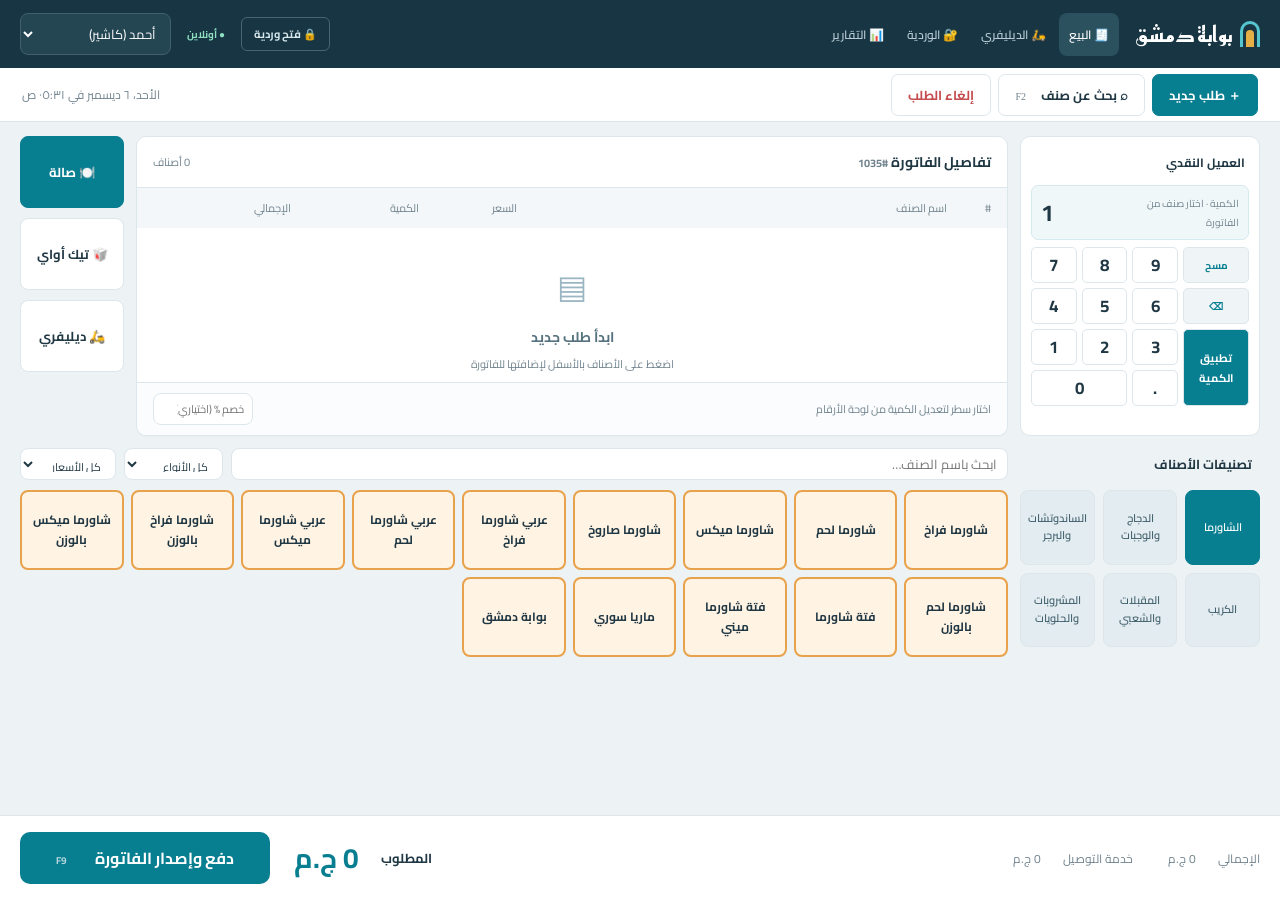
==== commit 3fc29787: "Group menu into six categories and add category management dropdown" ====
--- a/index.html
+++ b/index.html
@@ -127,7 +127,7 @@
 
 <section id="v-items" class="view">
   <div class="box">
-    <div style="display:flex;justify-content:space-between;align-items:center;margin-bottom:8px"><h3 style="margin:0">إدارة الأصناف</h3><button class="btn in" id="nib" onclick="openEd(0)">+ صنف جديد</button></div>
+    <div style="display:flex;justify-content:space-between;align-items:center;flex-wrap:wrap;gap:8px;margin-bottom:8px"><h3 style="margin:0">إدارة الأصناف</h3><button class="btn in" onclick="addCategory()">+ تصنيف جديد</button><button class="btn in" id="nib" onclick="openEd(0)">+ صنف جديد</button></div>
     <div class="hint">الصنف المركب بتحدد مكوناته وكمية كل مكوّن، ولما يتباع بتتخصم المكونات من المخزن تلقائيًا. الصنف العادي مرتبط بخامة واحدة. ولو للصنف حجمين ليكل حجم سعره ومكوناته.</div>
     <table id="itt"></table>
   </div>
@@ -219,7 +219,18 @@
 const avail=v=>Math.min(...v.r.map(([k,q])=>Math.floor(ST[k].q/q)));
 const ing=v=>v.r.length?v.r.map(([k,q])=>`${ST[k].n} ${q} ${U[ST[k].u][0]}`).join(' + '):'لم تُحدد وصفة المخزون بعد';
 const scope=()=>orders.filter(o=>user.r=='a'||(user.r=='b'&&o.br==user.b)||(user.r=='c'&&o.cs==user.n));
-const cats=()=>['الكل',...new Set(P.map(p=>p.c))];
+const PRODUCT_CATEGORIES=['الشاورما','الدجاج والوجبات','الساندوتشات والبرجر','الكريب','المقبلات والشعبي','المشروبات والحلويات'];
+const cats=()=>['الكل',...PRODUCT_CATEGORIES];
+const escapeMarkup=value=>String(value).replace(/[&<>"']/g,c=>({'&':'&amp;','<':'&lt;','>':'&gt;','"':'&quot;',"'":'&#39;'}[c]));
+function addCategory(){
+ if(user.r!=='a')return alert('إضافة التصنيفات للمدير العام فقط');
+ dlg('تصنيف جديد',[{k:'name',l:'اسم التصنيف'}],'إضافة التصنيف',values=>{
+  const name=values.name.trim().replace(/\s+/g,' ');
+  if(!name)return alert('اكتب اسم التصنيف'),false;
+  if(name==='الكل'||PRODUCT_CATEGORIES.includes(name))return alert('التصنيف موجود بالفعل'),false;
+  PRODUCT_CATEGORIES.push(name);rAll();
+ });
+}
 const nm=(p,i)=>p.n+(p.v[i].z?` (${p.v[i].z})`:'');
 
 function init(){
@@ -269,22 +280,21 @@
 
 /* ===== إدارة الأصناف ===== */
 function rItems(){
- $('#itt').innerHTML='<tr><th>الصنف</th><th>النوع</th><th>التصنيف</th><th>الأحجام / الأسعار / المكونات</th><th></th></tr>'+P.map(p=>`<tr><td>${p.e} <b>${p.n}</b></td><td>${p.s?'عادي':'مركب'}</td><td>${p.c}</td><td>${p.v.map(v=>`<div style="margin-bottom:4px"><b>${v.z?v.z+' — ':''}${f(v.p)}</b><br><small style="color:var(--mu)">${ing(v)}</small></div>`).join('')}</td><td style="white-space:nowrap">${user.r=='a'?`<button class="sm" onclick="openEd(${p.id})">تعديل</button> <button class="sm" onclick="delP(${p.id})">حذف</button>`:'<small style="color:var(--mu)">للمدير العام</small>'}</td></tr>`).join('')}
+ $('#itt').innerHTML='<tr><th>الصنف</th><th>النوع</th><th>التصنيف</th><th>الأحجام / الأسعار / المكونات</th><th></th></tr>'+P.map(p=>`<tr><td>${p.e} <b>${p.n}</b></td><td>${p.s?'عادي':'مركب'}</td><td>${escapeMarkup(p.c)}</td><td>${p.v.map(v=>`<div style="margin-bottom:4px"><b>${v.z?v.z+' — ':''}${f(v.p)}</b><br><small style="color:var(--mu)">${ing(v)}</small></div>`).join('')}</td><td style="white-space:nowrap">${user.r=='a'?`<button class="sm" onclick="openEd(${p.id})">تعديل</button> <button class="sm" onclick="delP(${p.id})">حذف</button>`:'<small style="color:var(--mu)">للمدير العام</small>'}</td></tr>`).join('')}
 function delP(id){if(user.r!='a'||!confirm('حذف الصنف؟'))return;log('حذف صنف '+id);P=P.filter(p=>p.id!=id);cart=[];rAll()}
 function openEd(id){if(user.r!='a')return alert('تعديل الأصناف والأسعار للمدير العام فقط');const p=P.find(x=>x.id==id);
- E=p?JSON.parse(JSON.stringify(p)):{id:0,n:'',c:'ساندوتشات',e:'🌯',s:0,v:[{z:null,p:'',r:[[Object.keys(ST)[0],1]]}]};rEd();opn('em')}
+ E=p?JSON.parse(JSON.stringify(p)):{id:0,n:'',c:PRODUCT_CATEGORIES[0],e:'🌯',s:0,v:[{z:null,p:'',r:[[Object.keys(ST)[0],1]]}]};rEd();opn('em')}
 function rEd(){
  $('#edb').innerHTML=`<h3 style="margin:0 0 8px">${E.id?'تعديل صنف':'صنف جديد'}</h3>
- <input placeholder="اسم الصنف" value="${E.n}" oninput="E.n=this.value">
- <div style="display:flex;gap:6px"><input placeholder="إيموجي" value="${E.e}" oninput="E.e=this.value" style="max-width:80px"><input list="cl" placeholder="التصنيف" value="${E.c}" oninput="E.c=this.value"></div>
- <datalist id="cl">${cats().slice(1).map(c=>`<option>${c}</option>`).join('')}</datalist>
+ <input placeholder="اسم الصنف" aria-label="اسم الصنف" value="${escapeMarkup(E.n)}" oninput="E.n=this.value">
+ <div style="display:flex;gap:6px"><input placeholder="إيموجي" value="${E.e}" oninput="E.e=this.value" style="max-width:80px"><select id="product-category" aria-label="التصنيف" onchange="E.c=this.value" style="flex:1;min-width:0">${PRODUCT_CATEGORIES.map(c=>`<option value="${escapeMarkup(c)}" ${c===E.c?'selected':''}>${escapeMarkup(c)}</option>`).join('')}</select></div>
  <select onchange="E.s=+this.value;if(E.s)E.v.forEach(v=>v.r=v.r.slice(0,1));rEd()"><option value="0" ${E.s?'':'selected'}>صنف مركب (له مكونات)</option><option value="1" ${E.s?'selected':''}>صنف عادي (مرتبط بخامة واحدة)</option></select>
  <label><input type="checkbox" ${E.v.length>1?'checked':''} onchange="tgSz(this.checked)">الصنف له حجمين (صغير / كبير) بمكونات مختلفة</label>
  ${E.v.map((v,i)=>`<div class="vb"><b>${v.z||'السعر والمكونات'}</b><input type="number" placeholder="السعر" value="${v.p}" oninput="E.v[${i}].p=+this.value">`+v.r.map((x,j)=>`<div class="ir"><select onchange="E.v[${i}].r[${j}][0]=this.value;rEd()">${Object.keys(ST).map(k=>`<option value="${k}" ${k==x[0]?'selected':''}>${ST[k].n}</option>`).join('')}</select><input type="number" value="${x[1]}" oninput="E.v[${i}].r[${j}][1]=+this.value"><span>${U[ST[x[0]].u][0]}</span>${E.s?'':`<button class="sm" onclick="E.v[${i}].r.splice(${j},1);rEd()">✕</button>`}</div>`).join('')+(E.s?'':`<button class="sm" onclick="E.v[${i}].r.push([Object.keys(ST)[0],1]);rEd()">+ إضافة مكوّن</button>`)+'</div>').join('')}
  <button class="btn" onclick="saveP()">حفظ الصنف</button><button class="btn g" onclick="cls('em')">إلغاء</button>`}
 function tgSz(on){const b=E.v[0];E.v=on?[{z:'صغير',p:b.p,r:JSON.parse(JSON.stringify(b.r))},{z:'كبير',p:b.p,r:JSON.parse(JSON.stringify(b.r))}]:[{z:null,p:b.p,r:b.r}];rEd()}
 function saveP(){
- if(!E.n.trim()||!E.c.trim())return alert('اكتب اسم الصنف والتصنيف');
+ if(!E.n.trim()||!PRODUCT_CATEGORIES.includes(E.c))return alert('اكتب اسم الصنف واختار التصنيف');
  if(E.v.some(v=>!(v.p>0)||!v.r.length||v.r.some(x=>!(x[1]>0))))return alert('راجع السعر والمكونات وكمياتها');
  if(E.id)P=P.map(p=>p.id==E.id?E:p);else{E.id=Math.max(0,...P.map(p=>p.id))+1;P.push(E)}
  cart=[];cls('em');rAll()}
--- a/pos-modern.css
+++ b/pos-modern.css
@@ -85,3 +85,4 @@
 }
 
 @media(min-width:1100px){#v-pos.on{grid-template-rows:300px minmax(0,1fr)}}
+@media(min-width:1100px){.chips{height:auto;grid-template-rows:none;grid-auto-rows:max-content;align-content:start;overflow:auto}.chip{width:100%;height:auto}}
